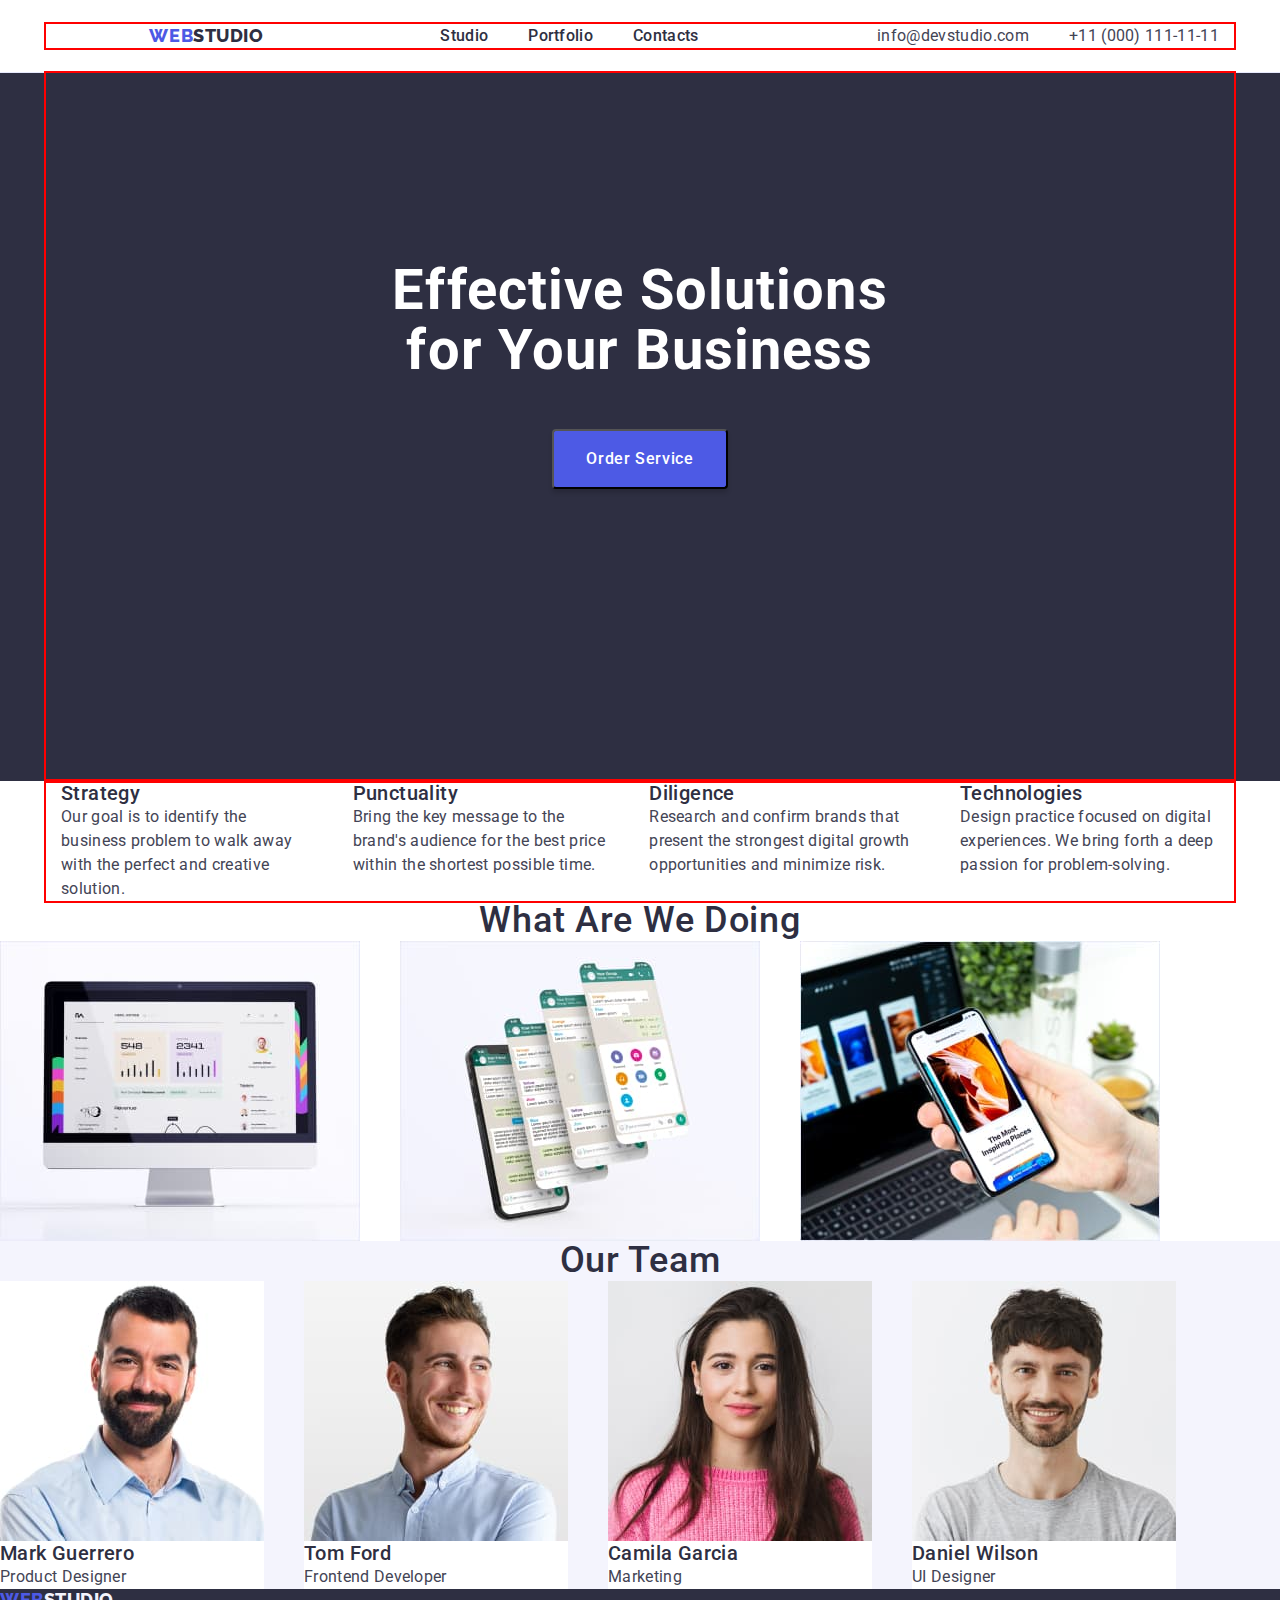
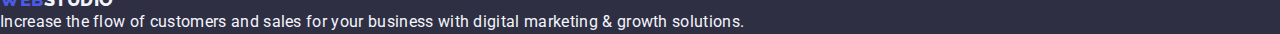
==== index.html @ 942d5b50 "about-section" ====
<!DOCTYPE html>
<html lang="en">
  <head>
    <meta charset="UTF-8" />
    <meta name="viewport" content="width=device-width, initial-scale=1.0" />

    <link
      rel="stylesheet"
      href="https://cdnjs.cloudflare.com/ajax/libs/modern-normalize/2.0.0/modern-normalize.min.css"
    />

    <link rel="preconnect" href="https://fonts.googleapis.com" />
    <link rel="preconnect" href="https://fonts.gstatic.com" crossorigin />
    <link
      href="https://fonts.googleapis.com/css2?family=Raleway:wght@800&family=Roboto:wght@400;500;700;900&display=swap"
      rel="stylesheet"
    />

    <link rel="stylesheet" href="./css/styles.css" />
    <title>Web Studio</title>
  </head>
  <body>
    <header class="header">
      <div class="container header-container">
        <nav class="nav-panel">
          <a class="logo-link link" href="./index.html"
            >Web<span class="logo-span">Studio</span></a
          >
          <ul class="list">
            <li><a class="list-link link" href="./index.html">Studio</a></li>
            <li>
              <a class="list-link link" href="./portfolio.html">Portfolio</a>
            </li>
            <li><a class="list-link link" href="">Contacts</a></li>
          </ul>
        </nav>
        <address class="addr-list">
          <ul class="list">
            <li>
              <a class="addr-link link" href="mailto:info@devstudio.com"
                >info@devstudio.com</a
              >
            </li>
            <li>
              <a class="addr-link link" href="tel:+110001111111"
                >+11 (000) 111-11-11</a
              >
            </li>
          </ul>
        </address>
      </div>
    </header>
    <main>
      <section class="main-section">
        <div class="container main-container">
          <h1 class="main-title">Effective Solutions for Your Business</h1>
          <button class="order-button" type="button">Order Service</button>
        </div>
      </section>
      <section>
        <div class="container">
          <h2 hidden>The main rules of the company</h2>
          <ul class="list">
            <li>
              <h3 class="third-title">Strategy</h3>
              <p class="paragraph">
                Our goal is to identify the business problem to walk away with
                the perfect and creative solution.
              </p>
            </li>
            <li>
              <h3 class="third-title">Punctuality</h3>
              <p class="paragraph">
                Bring the key message to the brand's audience for the best price
                within the shortest possible time.
              </p>
            </li>
            <li>
              <h3 class="third-title">Diligence</h3>
              <p class="paragraph">
                Research and confirm brands that present the strongest digital
                growth opportunities and minimize risk.
              </p>
            </li>
            <li>
              <h3 class="third-title">Technologies</h3>
              <p class="paragraph">
                Design practice focused on digital experiences. We bring forth a
                deep passion for problem-solving.
              </p>
            </li>
          </ul>
        </div>
      </section>
      <section>
        <h2 class="second-tittle">What are we doing</h2>
        <ul class="list">
          <li>
            <img
              src="./images/desctop.jpg"
              alt="desktop computer"
              width="360"
              height="300"
            />
          </li>
          <li>
            <img
              src="./images/mobiles.jpg"
              alt="mobile phone"
              width="360"
              height="300"
            />
          </li>
          <li>
            <img
              src="./images/mobile-desctop.jpg"
              alt="laptop and smartphone"
              width="360"
              height="300"
            />
          </li>
        </ul>
      </section>
      <section class="team-section">
        <h2 class="second-tittle">Our Team</h2>
        <ul class="list">
          <li class="team-list">
            <img
              src="./images/mark-guerro.jpg"
              alt="Mark Guerrero"
              width="264"
              height="260"
            />
            <h3 class="third-title">Mark Guerrero</h3>
            <p class="paragraph">Product Designer</p>
          </li>
          <li class="team-list">
            <img
              src="./images/tom-ford.jpg"
              alt="Tom Ford"
              width="264"
              height="260"
            />
            <h3 class="third-title">Tom Ford</h3>
            <p class="paragraph">Frontend Developer</p>
          </li>
          <li class="team-list">
            <img
              src="./images/camilla-garcia.jpg"
              alt="Camila Garcia"
              width="264"
              height="260"
            />
            <h3 class="third-title">Camila Garcia</h3>
            <p class="paragraph">Marketing</p>
          </li>
          <li class="team-list">
            <img
              src="./images/daniel-wilson.jpg"
              alt="Daniel Wilson"
              width="264"
              height="260"
            />
            <h3 class="third-title">Daniel Wilson</h3>
            <p class="paragraph">UI Designer</p>
          </li>
        </ul>
      </section>
    </main>
    <footer class="basement">
      <a class="logo-link link" href="./index.html"
        >Web<span class="logo-span">Studio</span></a
      >
      <p class="footer-paragraph">
        Increase the flow of customers and sales for your business with digital
        marketing & growth solutions.
      </p>
    </footer>
  </body>
</html>
---- css/styles.css ----
:root {
  --iris-color: #4d5ae5;
  --navyblue-color: #2e2f42;
  --slate-color: #434455;
  --white-color: #fff;
  --cloud-color: #f4f4fd;
  --active-link-color: #404bbf;
  --ocean-color: #404bbf;
  --cornflower: #e7e9fc;
}

p,
h1,
h2,
h3,
h4,
h5,
h6 {
  margin-top: 0;
  margin-bottom: 0;
}

ul {
  margin-top: 0;
  margin-bottom: 0;
  padding-left: 0;
}

body {
  font-family: "Roboto", sans-serif;
  color: var(--slate-color);
  background-color: var(--white-color);
}

.container {
  width: 100%;
  max-width: 1188px;
  padding-left: 15px;
  padding-right: 15px;
  margin: 0 auto;
  outline: 2px solid red;
}

img {
  display: block;
  max-width: 100%;
}

.header {
  padding-top: 24px;
  padding-bottom: 24px;
  border-bottom: 1px solid var(--cornflower);
  background: var(--white-color);
}

.header-container {
  display: flex;
  gap: 90px;
}

.nav-panel {
  display: flex;
  flex-grow: 1;
  align-items: center;
  color: var(--navyblue-color);
  font-size: 16px;
  font-weight: 500;
  line-height: 1.5;
  letter-spacing: 0.32px;
  justify-content: space-around;
}

.logo-link {
  font-family: "Raleway", sans-serif;
  font-size: 18px;
  line-height: 1.17;
  color: var(--iris-color);
  letter-spacing: 0.03em;
  text-transform: uppercase;
  font-weight: 800;
}

.link {
  text-decoration: none;
}

.logo-span {
  color: var(--navyblue-color);
}

.list-link {
  font-weight: 500;
  font-size: 16px;
  line-height: 1.5;
  letter-spacing: 0.02em;
  color: var(--navyblue-color);
}
.list-link:hover,
.list-link:focus {
  color: var(--active-link-color);
}

.addr-link {
  font-size: 16px;
  line-height: 1.5;
  letter-spacing: 0.02em;
  color: var(--slate-color);
}

.addr-link:hover,
.addr-link:focus {
  color: var(--active-link-color);
}

.list {
  display: flex;
  gap: 40px;
  list-style: none;
  color: var(--slate-color);
}

.addr-list {
  font-style: normal;
}

.main-section {
  background-color: var(--navyblue-color);
}

.main-container {
  display: block;
  padding-top: 188px;
  padding-bottom: 292px;
}

.main-title {
  width: 496px;
  color: var(--white-color);
  font-size: 56px;
  font-weight: 700;
  line-height: 1.07;
  letter-spacing: 1.12px;
  text-align: center;
  margin: 0 auto 48px;
}

.order-button {
  display: block;
  font-family: "Roboto", sans-serif;
  color: var(--white, #fff);
  font-size: 16px;
  font-weight: 500;
  line-height: 1.5;
  letter-spacing: 0.64px;
  background: var(--iris-color);
  cursor: pointer;
  margin: 0 auto;
  border-radius: 4px;
  box-shadow: 0px 4px 4px 0px rgba(0, 0, 0, 0.15);
  padding: 16px 32px;
}

.second-tittle {
  color: var(--navyblue-color);
  font-size: 36px;
  font-weight: 500;
  line-height: 1.11;
  letter-spacing: 0.72px;
  text-transform: capitalize;
  text-align: center;
  letter-spacing: 0.02em;
}

.gallery-title {
  color: var(--navyblue-color);
  font-size: 20px;
  font-weight: 500;
  line-height: 1.2;
  letter-spacing: 0.72px;
  text-transform: capitalize;
  letter-spacing: 0.02em;
}

.third-title {
  color: var(--navyblue-color);
  font-size: 20px;
  font-weight: 500;
  line-height: 1.2;
  letter-spacing: 0.02em;
}

.paragraph {
  color: var(--slate-color);
  font-size: 16px;
  line-height: 1.5;
  letter-spacing: 0.32px;
}

.order-button:hover,
.order-button:focus {
  background-color: var(--active-link-color);
}

.team-section {
  background-color: var(--cloud-color);
}

.team-list {
  background-color: var(--white-color);
}

.footer-paragraph {
  color: var(--cloud-color);
  line-height: 1.5;
  letter-spacing: 0.02em;
}

.menu-button {
  font-family: "Roboto", sans-serif;
  cursor: pointer;
  color: var(--iris-color);
  text-align: center;
  font-size: 16px;
  font-weight: 500;
  line-height: 1.5;
  letter-spacing: 0.64px;
  border: 1px solid var(--cornflower);
  background: var(--cloud-color);
}

.menu-button:hover,
.menu-button:focus {
  color: var(--white-color);
  background-color: var(--ocean-color);
}

.basement {
  background-color: var(--navyblue-color);
  color: var(--iris-color);
}

.basement .logo-span {
  color: var(--cloud-color);
}
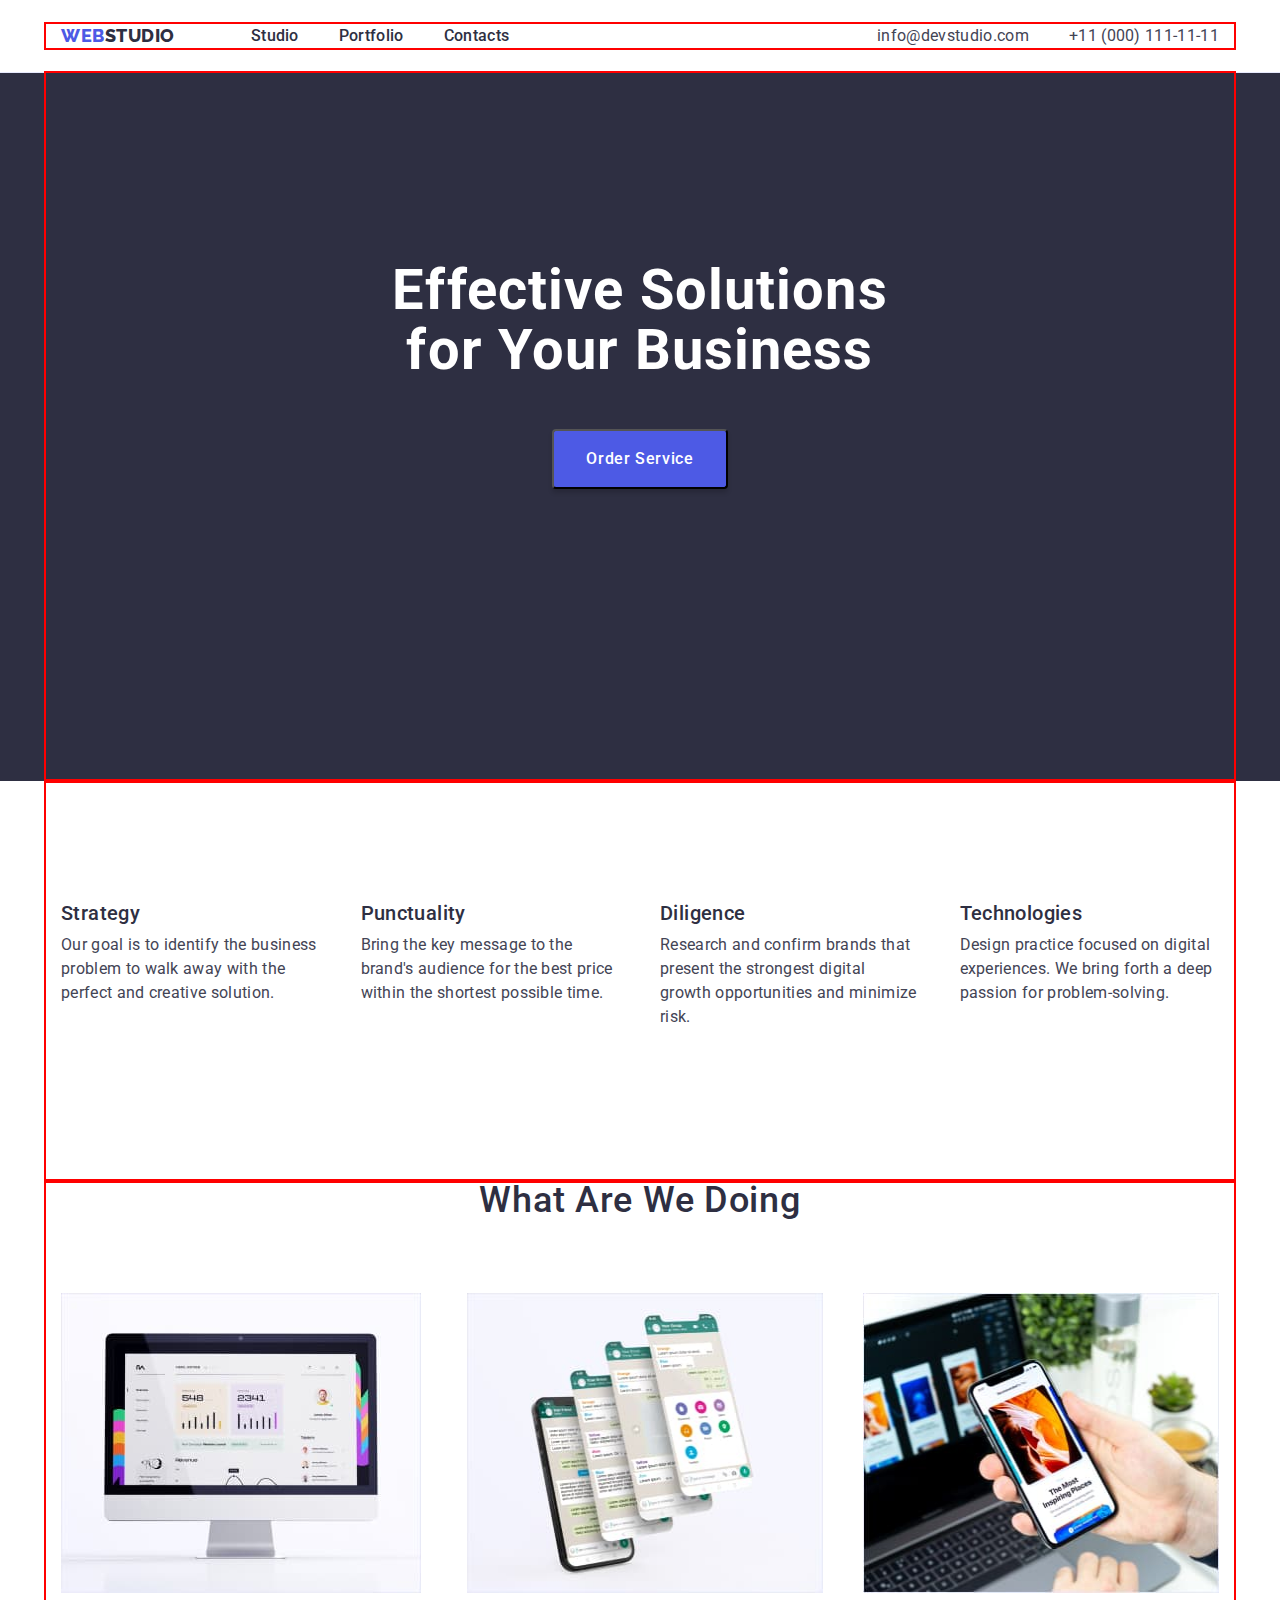
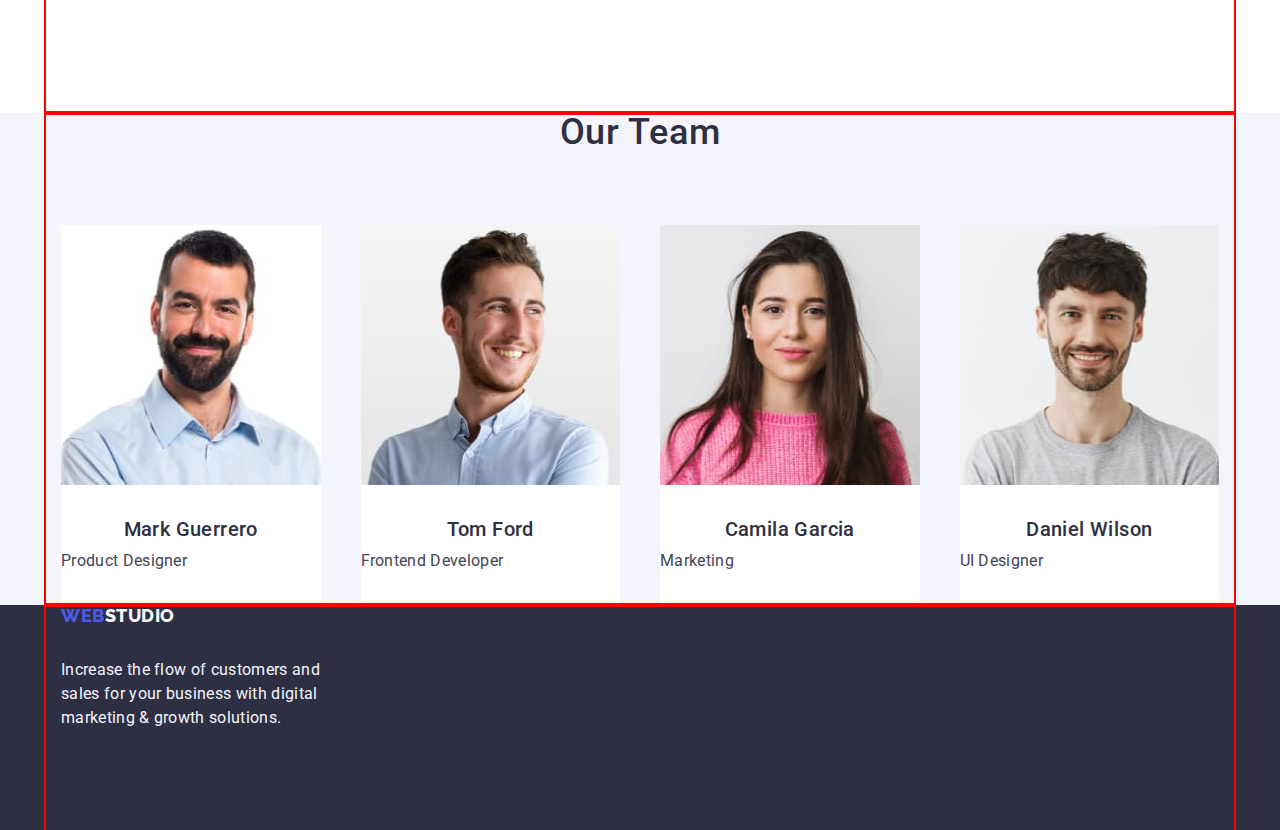
==== commit ca61ce0d: "untill footer" ====
--- a/index.html
+++ b/index.html
@@ -58,31 +58,31 @@
         </div>
       </section>
       <section>
-        <div class="container">
+        <div class="container ruls-container">
           <h2 hidden>The main rules of the company</h2>
           <ul class="list">
-            <li>
+            <li class="ruls-list">
               <h3 class="third-title">Strategy</h3>
               <p class="paragraph">
                 Our goal is to identify the business problem to walk away with
                 the perfect and creative solution.
               </p>
             </li>
-            <li>
+            <li class="ruls-list">
               <h3 class="third-title">Punctuality</h3>
               <p class="paragraph">
                 Bring the key message to the brand's audience for the best price
                 within the shortest possible time.
               </p>
             </li>
-            <li>
+            <li class="ruls-list">
               <h3 class="third-title">Diligence</h3>
               <p class="paragraph">
                 Research and confirm brands that present the strongest digital
                 growth opportunities and minimize risk.
               </p>
             </li>
-            <li>
+            <li class="ruls-list">
               <h3 class="third-title">Technologies</h3>
               <p class="paragraph">
                 Design practice focused on digital experiences. We bring forth a
@@ -93,88 +93,94 @@
         </div>
       </section>
       <section>
-        <h2 class="second-tittle">What are we doing</h2>
-        <ul class="list">
-          <li>
-            <img
-              src="./images/desctop.jpg"
-              alt="desktop computer"
-              width="360"
-              height="300"
-            />
-          </li>
-          <li>
-            <img
-              src="./images/mobiles.jpg"
-              alt="mobile phone"
-              width="360"
-              height="300"
-            />
-          </li>
-          <li>
-            <img
-              src="./images/mobile-desctop.jpg"
-              alt="laptop and smartphone"
-              width="360"
-              height="300"
-            />
-          </li>
-        </ul>
+        <div class="container doing">
+          <h2 class="second-tittle">What are we doing</h2>
+          <ul class="list">
+            <li class="doing-item">
+              <img
+                src="./images/desctop.jpg"
+                alt="desktop computer"
+                width="360"
+                height="300"
+              />
+            </li>
+            <li>
+              <img
+                src="./images/mobiles.jpg"
+                alt="mobile phone"
+                width="360"
+                height="300"
+              />
+            </li>
+            <li>
+              <img
+                src="./images/mobile-desctop.jpg"
+                alt="laptop and smartphone"
+                width="360"
+                height="300"
+              />
+            </li>
+          </ul>
+        </div>
       </section>
       <section class="team-section">
-        <h2 class="second-tittle">Our Team</h2>
-        <ul class="list">
-          <li class="team-list">
-            <img
-              src="./images/mark-guerro.jpg"
-              alt="Mark Guerrero"
-              width="264"
-              height="260"
-            />
-            <h3 class="third-title">Mark Guerrero</h3>
-            <p class="paragraph">Product Designer</p>
-          </li>
-          <li class="team-list">
-            <img
-              src="./images/tom-ford.jpg"
-              alt="Tom Ford"
-              width="264"
-              height="260"
-            />
-            <h3 class="third-title">Tom Ford</h3>
-            <p class="paragraph">Frontend Developer</p>
-          </li>
-          <li class="team-list">
-            <img
-              src="./images/camilla-garcia.jpg"
-              alt="Camila Garcia"
-              width="264"
-              height="260"
-            />
-            <h3 class="third-title">Camila Garcia</h3>
-            <p class="paragraph">Marketing</p>
-          </li>
-          <li class="team-list">
-            <img
-              src="./images/daniel-wilson.jpg"
-              alt="Daniel Wilson"
-              width="264"
-              height="260"
-            />
-            <h3 class="third-title">Daniel Wilson</h3>
-            <p class="paragraph">UI Designer</p>
-          </li>
-        </ul>
+        <div class="container team-container">
+          <h2 class="second-tittle">Our Team</h2>
+          <ul class="list">
+            <li class="team-list">
+              <img
+                src="./images/mark-guerro.jpg"
+                alt="Mark Guerrero"
+                width="264"
+                height="260"
+              />
+              <h3 class="third-title team-title">Mark Guerrero</h3>
+              <p class="paragraph">Product Designer</p>
+            </li>
+            <li class="team-list">
+              <img
+                src="./images/tom-ford.jpg"
+                alt="Tom Ford"
+                width="264"
+                height="260"
+              />
+              <h3 class="third-title team-title">Tom Ford</h3>
+              <p class="paragraph">Frontend Developer</p>
+            </li>
+            <li class="team-list">
+              <img
+                src="./images/camilla-garcia.jpg"
+                alt="Camila Garcia"
+                width="264"
+                height="260"
+              />
+              <h3 class="third-title team-title">Camila Garcia</h3>
+              <p class="paragraph">Marketing</p>
+            </li>
+            <li class="team-list">
+              <img
+                src="./images/daniel-wilson.jpg"
+                alt="Daniel Wilson"
+                width="264"
+                height="260"
+              />
+              <h3 class="third-title team-title">Daniel Wilson</h3>
+              <p class="paragraph">UI Designer</p>
+            </li>
+          </ul>
+        </div>
       </section>
     </main>
     <footer class="basement">
-      <a class="logo-link link" href="./index.html"
-        >Web<span class="logo-span">Studio</span></a
-      >
-      <p class="footer-paragraph">
-        Increase the flow of customers and sales for your business with digital
-        marketing & growth solutions.
-      </p>
+      <div class="container">
+        <a class="logo-link link" href="./index.html"
+          >Web<span class="logo-span">Studio</span></a
+        >
+        <p class="footer-paragraph">
+          Increase the flow of customers and sales for your business with
+          digital marketing & growth solutions.
+        </p>
+      </div>
     </footer>
   </body>
 </html>
--- a/css/styles.css
+++ b/css/styles.css
@@ -20,7 +20,8 @@
   margin-bottom: 0;
 }
 
-ul {
+ul,
+ol {
   margin-top: 0;
   margin-bottom: 0;
   padding-left: 0;
@@ -55,7 +56,6 @@
 
 .header-container {
   display: flex;
-  gap: 90px;
 }
 
 .nav-panel {
@@ -67,7 +67,6 @@
   font-weight: 500;
   line-height: 1.5;
   letter-spacing: 0.32px;
-  justify-content: space-around;
 }
 
 .logo-link {
@@ -78,6 +77,7 @@
   letter-spacing: 0.03em;
   text-transform: uppercase;
   font-weight: 800;
+  margin-right: 76px;
 }
 
 .link {
@@ -134,7 +134,7 @@
 }
 
 .main-title {
-  width: 496px;
+  max-width: 496px;
   color: var(--white-color);
   font-size: 56px;
   font-weight: 700;
@@ -158,6 +158,18 @@
   border-radius: 4px;
   box-shadow: 0px 4px 4px 0px rgba(0, 0, 0, 0.15);
   padding: 16px 32px;
+  min-width: 169px;
+  min-height: 56px;
+}
+
+.ruls-container {
+  padding-top: 120px;
+  padding-bottom: 120px;
+}
+
+.ruls-list {
+  gap: 24px;
+  width: calc((100% - 24px * 3) / 4);
 }
 
 .second-tittle {
@@ -169,6 +181,15 @@
   text-transform: capitalize;
   text-align: center;
   letter-spacing: 0.02em;
+  padding-bottom: 72px;
+  max-width: 323px;
+  margin: 0 auto;
+}
+
+.doing-item {
+  gap: 24px;
+  width: calc((100% - 24px * 2) / 3);
+  padding-bottom: 120px;
 }
 
 .gallery-title {
@@ -187,6 +208,7 @@
   font-weight: 500;
   line-height: 1.2;
   letter-spacing: 0.02em;
+  margin-bottom: 8px;
 }
 
 .paragraph {
@@ -194,6 +216,7 @@
   font-size: 16px;
   line-height: 1.5;
   letter-spacing: 0.32px;
+  padding-bottom: 32px;
 }
 
 .order-button:hover,
@@ -207,12 +230,23 @@
 
 .team-list {
   background-color: var(--white-color);
+  gap: 24px;
+  width: calc((100% - 24px * 3) / 4);
+}
+
+.team-title {
+  padding-top: 32px;
+  text-align: center;
 }
 
 .footer-paragraph {
   color: var(--cloud-color);
   line-height: 1.5;
   letter-spacing: 0.02em;
+  padding-top: 32px;
+  padding-bottom: 100px;
+  width: 264px;
+  max-width: 264px;
 }
 
 .menu-button {
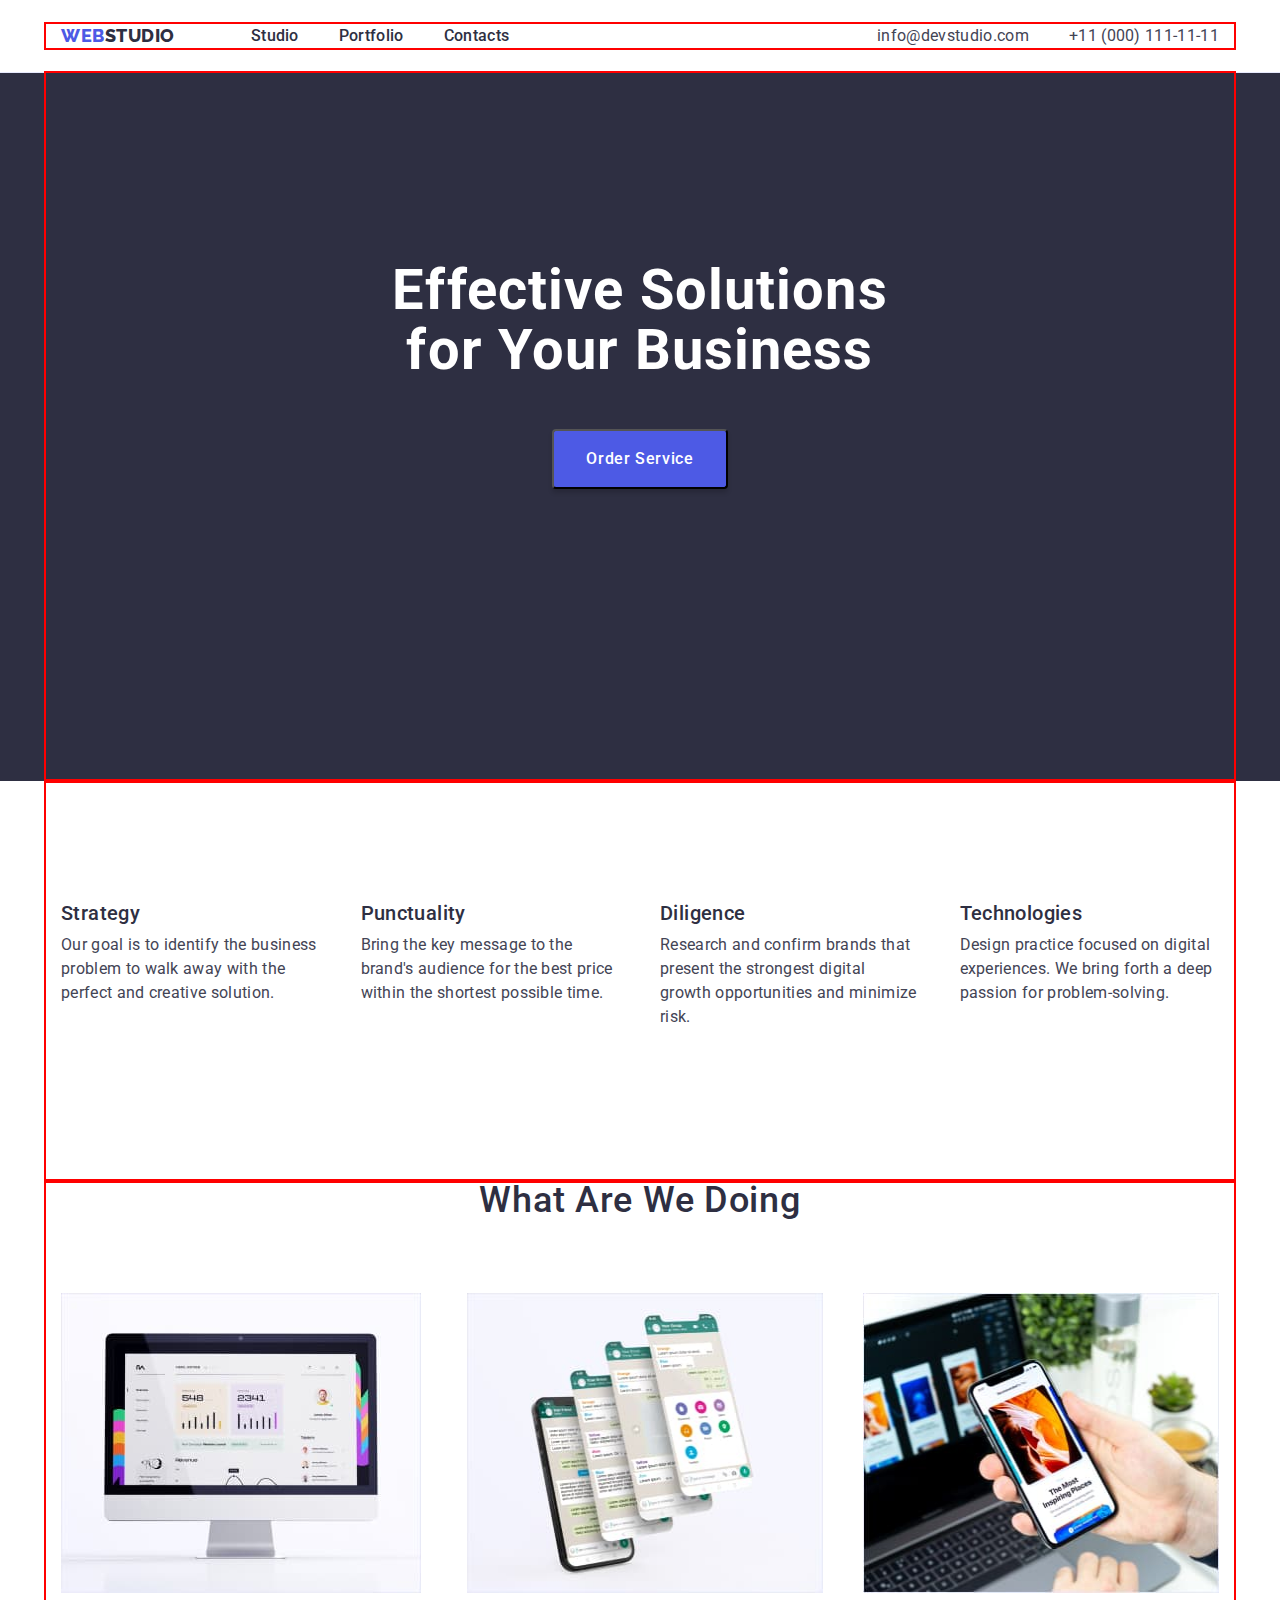
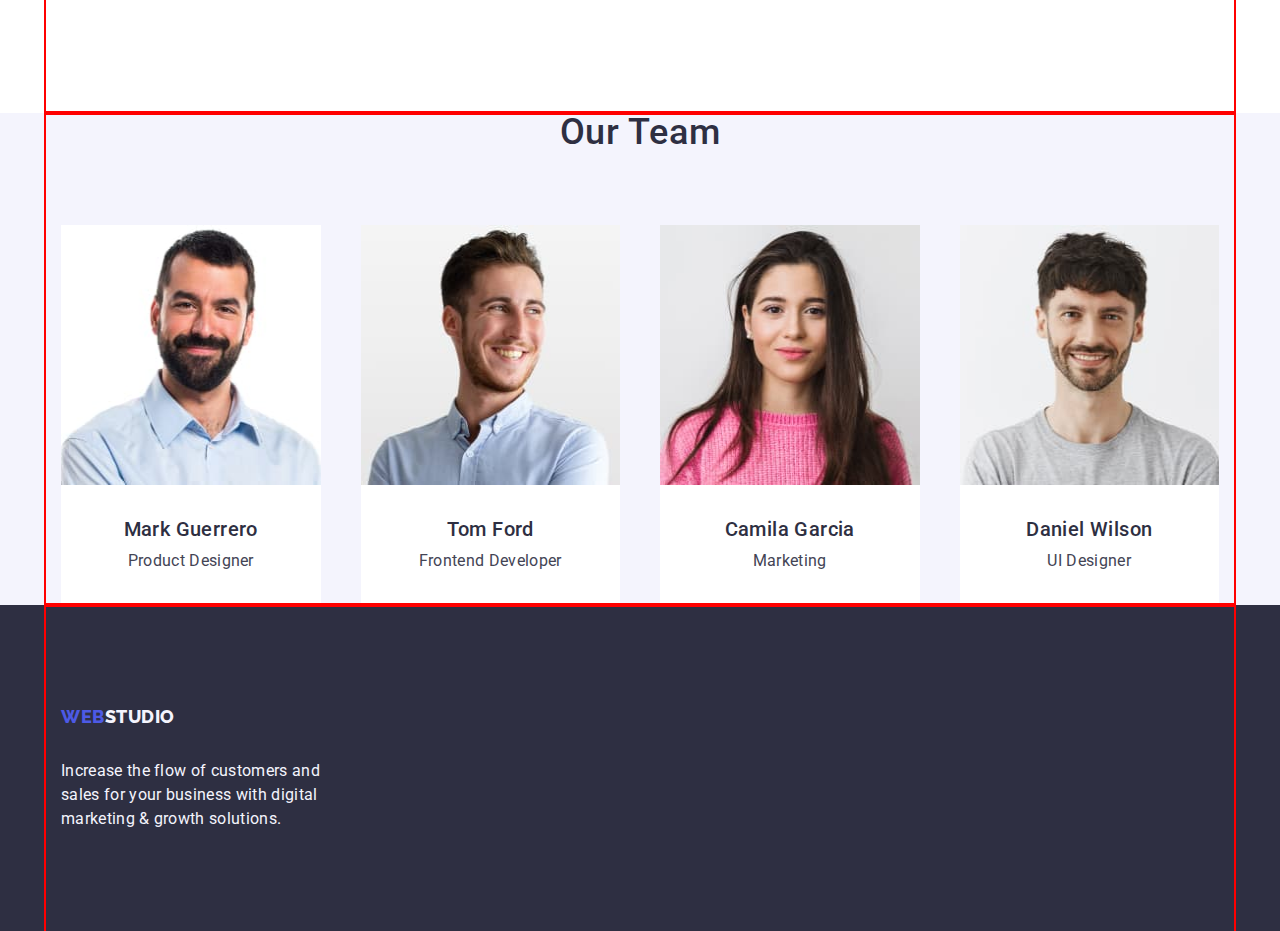
==== commit e6d19c54: "first page summary" ====
--- a/index.html
+++ b/index.html
@@ -59,7 +59,7 @@
       </section>
       <section>
         <div class="container ruls-container">
-          <h2 hidden>The main rules of the company</h2>
+          <h2 class="visually-hidden">The main rules of the company</h2>
           <ul class="list">
             <li class="ruls-list">
               <h3 class="third-title">Strategy</h3>
@@ -135,7 +135,7 @@
                 height="260"
               />
               <h3 class="third-title team-title">Mark Guerrero</h3>
-              <p class="paragraph">Product Designer</p>
+              <p class="paragraph team-paragraph">Product Designer</p>
             </li>
             <li class="team-list">
               <img
@@ -145,7 +145,7 @@
                 height="260"
               />
               <h3 class="third-title team-title">Tom Ford</h3>
-              <p class="paragraph">Frontend Developer</p>
+              <p class="paragraph team-paragraph">Frontend Developer</p>
             </li>
             <li class="team-list">
               <img
@@ -155,7 +155,7 @@
                 height="260"
               />
               <h3 class="third-title team-title">Camila Garcia</h3>
-              <p class="paragraph">Marketing</p>
+              <p class="paragraph team-paragraph">Marketing</p>
             </li>
             <li class="team-list">
               <img
@@ -165,14 +165,14 @@
                 height="260"
               />
               <h3 class="third-title team-title">Daniel Wilson</h3>
-              <p class="paragraph">UI Designer</p>
+              <p class="paragraph team-paragraph">UI Designer</p>
             </li>
           </ul>
         </div>
       </section>
     </main>
     <footer class="basement">
-      <div class="container">
+      <div class="container footer-cotainer">
         <a class="logo-link link" href="./index.html"
           >Web<span class="logo-span">Studio</span></a
         >
--- a/css/styles.css
+++ b/css/styles.css
@@ -47,6 +47,19 @@
   max-width: 100%;
 }
 
+.visually-hidden {
+  position: absolute;
+  width: 1px;
+  height: 1px;
+  margin: -1px;
+  border: 0;
+  padding: 0;
+  white-space: nowrap;
+  clip-path: inset(100%);
+  clip: rect(0 0 0 0);
+  overflow: hidden;
+}
+
 .header {
   padding-top: 24px;
   padding-bottom: 24px;
@@ -172,6 +185,10 @@
   width: calc((100% - 24px * 3) / 4);
 }
 
+.team-paragraph {
+  text-align: center;
+}
+
 .second-tittle {
   color: var(--navyblue-color);
   font-size: 36px;
@@ -238,6 +255,9 @@
   padding-top: 32px;
   text-align: center;
 }
+.footer-cotainer {
+  padding-top: 101px;
+}
 
 .footer-paragraph {
   color: var(--cloud-color);
@@ -245,7 +265,6 @@
   letter-spacing: 0.02em;
   padding-top: 32px;
   padding-bottom: 100px;
-  width: 264px;
   max-width: 264px;
 }
 
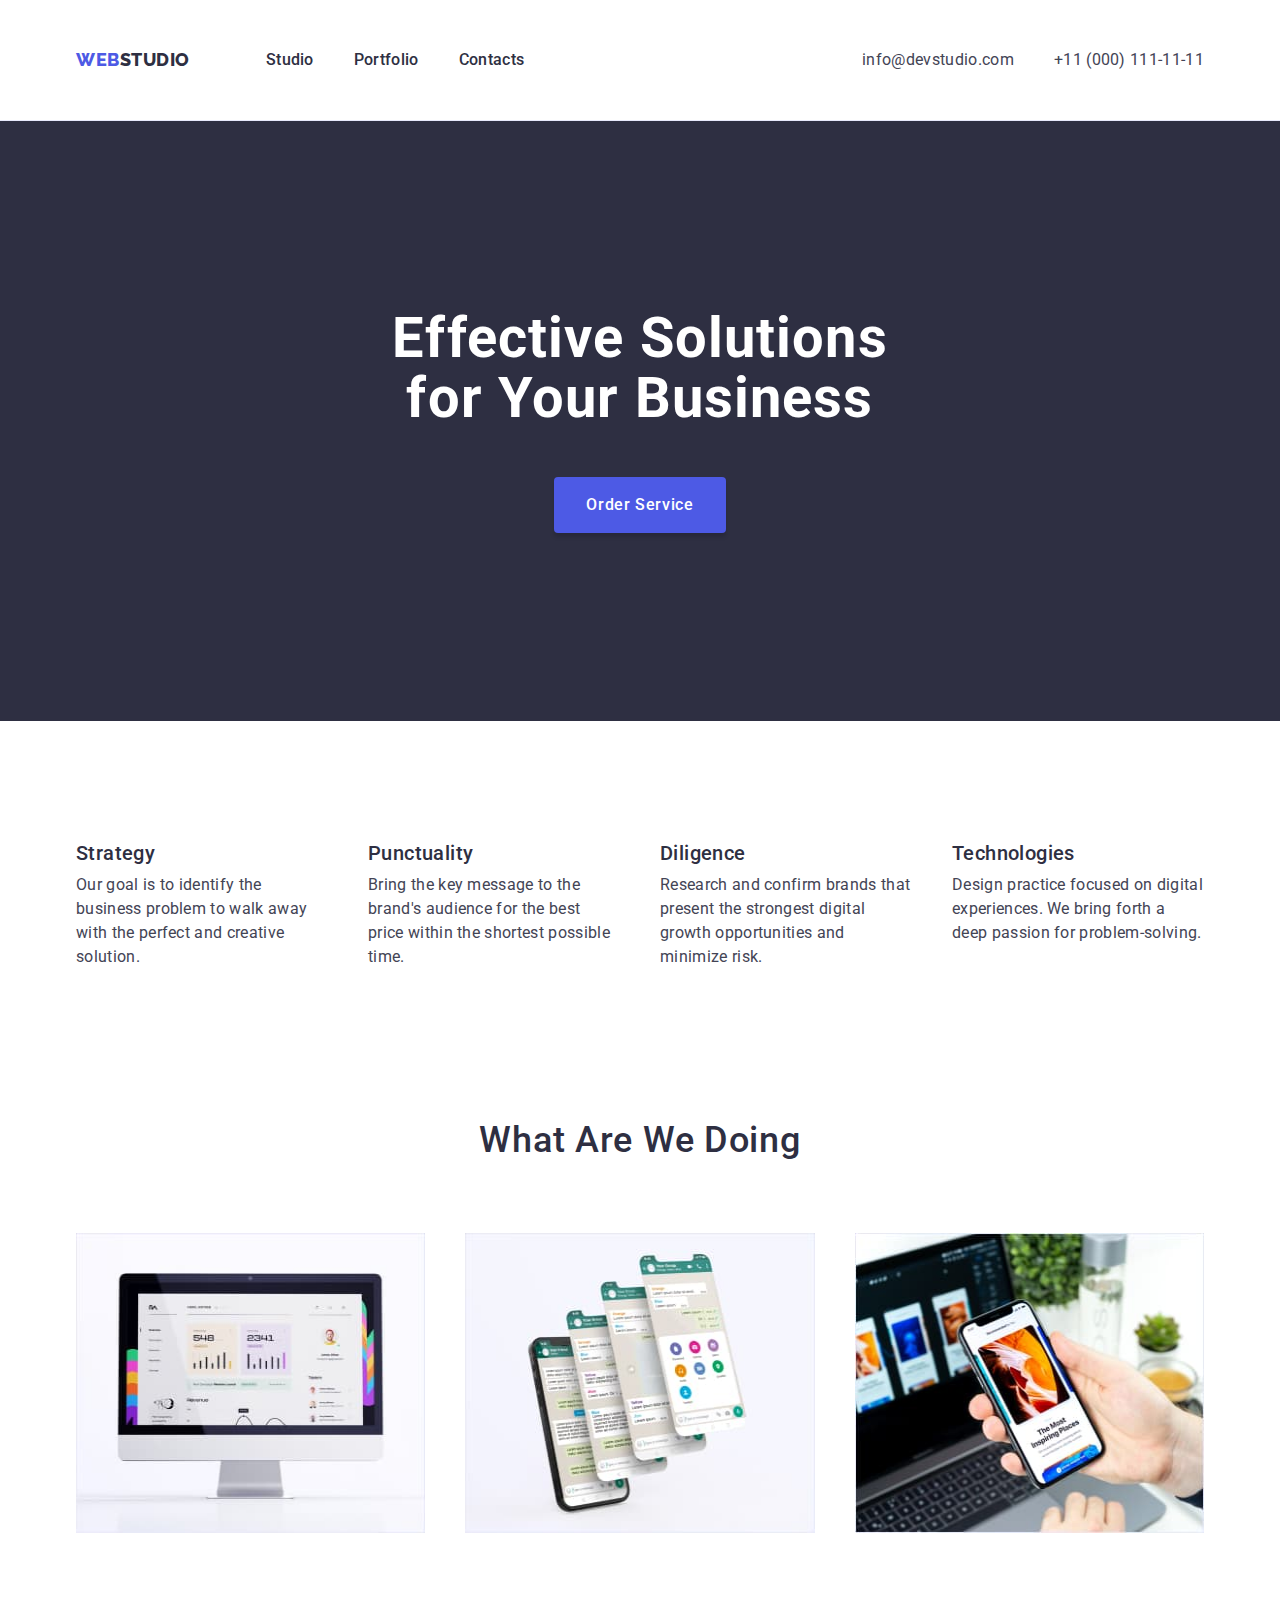
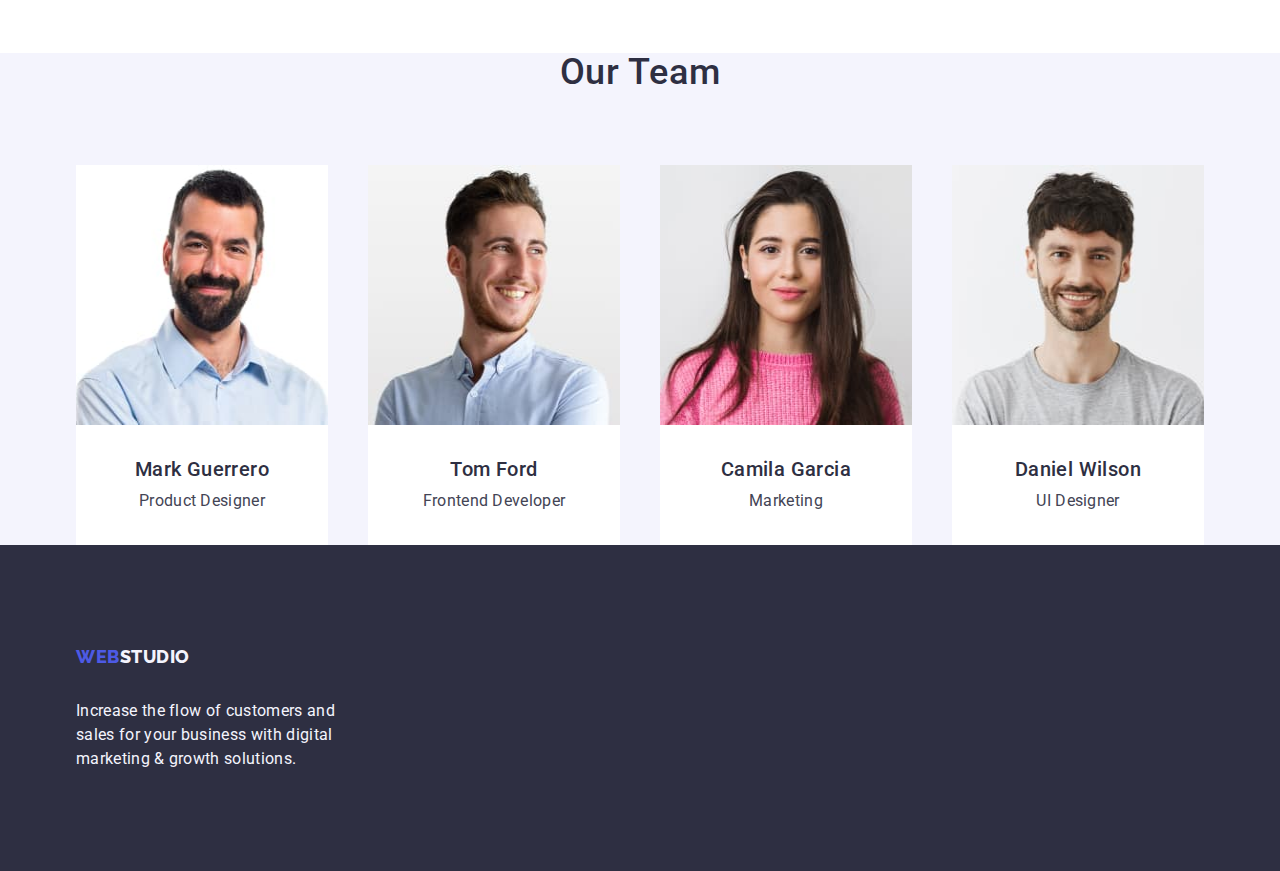
==== commit dae10540: "paddings" ====
--- a/index.html
+++ b/index.html
@@ -34,7 +34,7 @@
             <li><a class="list-link link" href="">Contacts</a></li>
           </ul>
         </nav>
-        <address class="addr-list">
+        <address class="addr-list link">
           <ul class="list">
             <li>
               <a class="addr-link link" href="mailto:info@devstudio.com"
--- a/css/styles.css
+++ b/css/styles.css
@@ -35,11 +35,10 @@
 
 .container {
   width: 100%;
-  max-width: 1188px;
+  max-width: 1158px;
   padding-left: 15px;
   padding-right: 15px;
   margin: 0 auto;
-  outline: 2px solid red;
 }
 
 img {
@@ -94,6 +93,7 @@
 }
 
 .link {
+  padding: 24px 0 24px;
   text-decoration: none;
 }
 
@@ -142,8 +142,7 @@
 
 .main-container {
   display: block;
-  padding-top: 188px;
-  padding-bottom: 292px;
+  padding: 188px 0 188px;
 }
 
 .main-title {
@@ -173,6 +172,7 @@
   padding: 16px 32px;
   min-width: 169px;
   min-height: 56px;
+  border: none;
 }
 
 .ruls-container {
@@ -187,6 +187,31 @@
 
 .team-paragraph {
   text-align: center;
+}
+
+.buttons-container {
+  display: flex;
+  margin: 0 auto;
+  gap: 24px;
+  padding-top: 96px;
+}
+
+.portfolio-item-list {
+  display: flex;
+  flex-wrap: wrap;
+  column-gap: 24px;
+  row-gap: 48px;
+  padding-top: 72px;
+}
+
+.gallary-container {
+  width: calc((100% - 48px) / 3);
+}
+
+.div-text {
+  padding: 32px 16px;
+  border: 1px solid var(--cornflower);
+  border-top: none;
 }
 
 .second-tittle {
@@ -217,6 +242,8 @@
   letter-spacing: 0.72px;
   text-transform: capitalize;
   letter-spacing: 0.02em;
+  padding-top: 32px;
+  padding-bottom: 16px;
 }
 
 .third-title {
@@ -269,6 +296,11 @@
 }
 
 .menu-button {
+  border-radius: 4px;
+  padding-top: 12px;
+  padding-bottom: 12px;
+  padding-left: 24px;
+  padding-right: 24px;
   font-family: "Roboto", sans-serif;
   cursor: pointer;
   color: var(--iris-color);
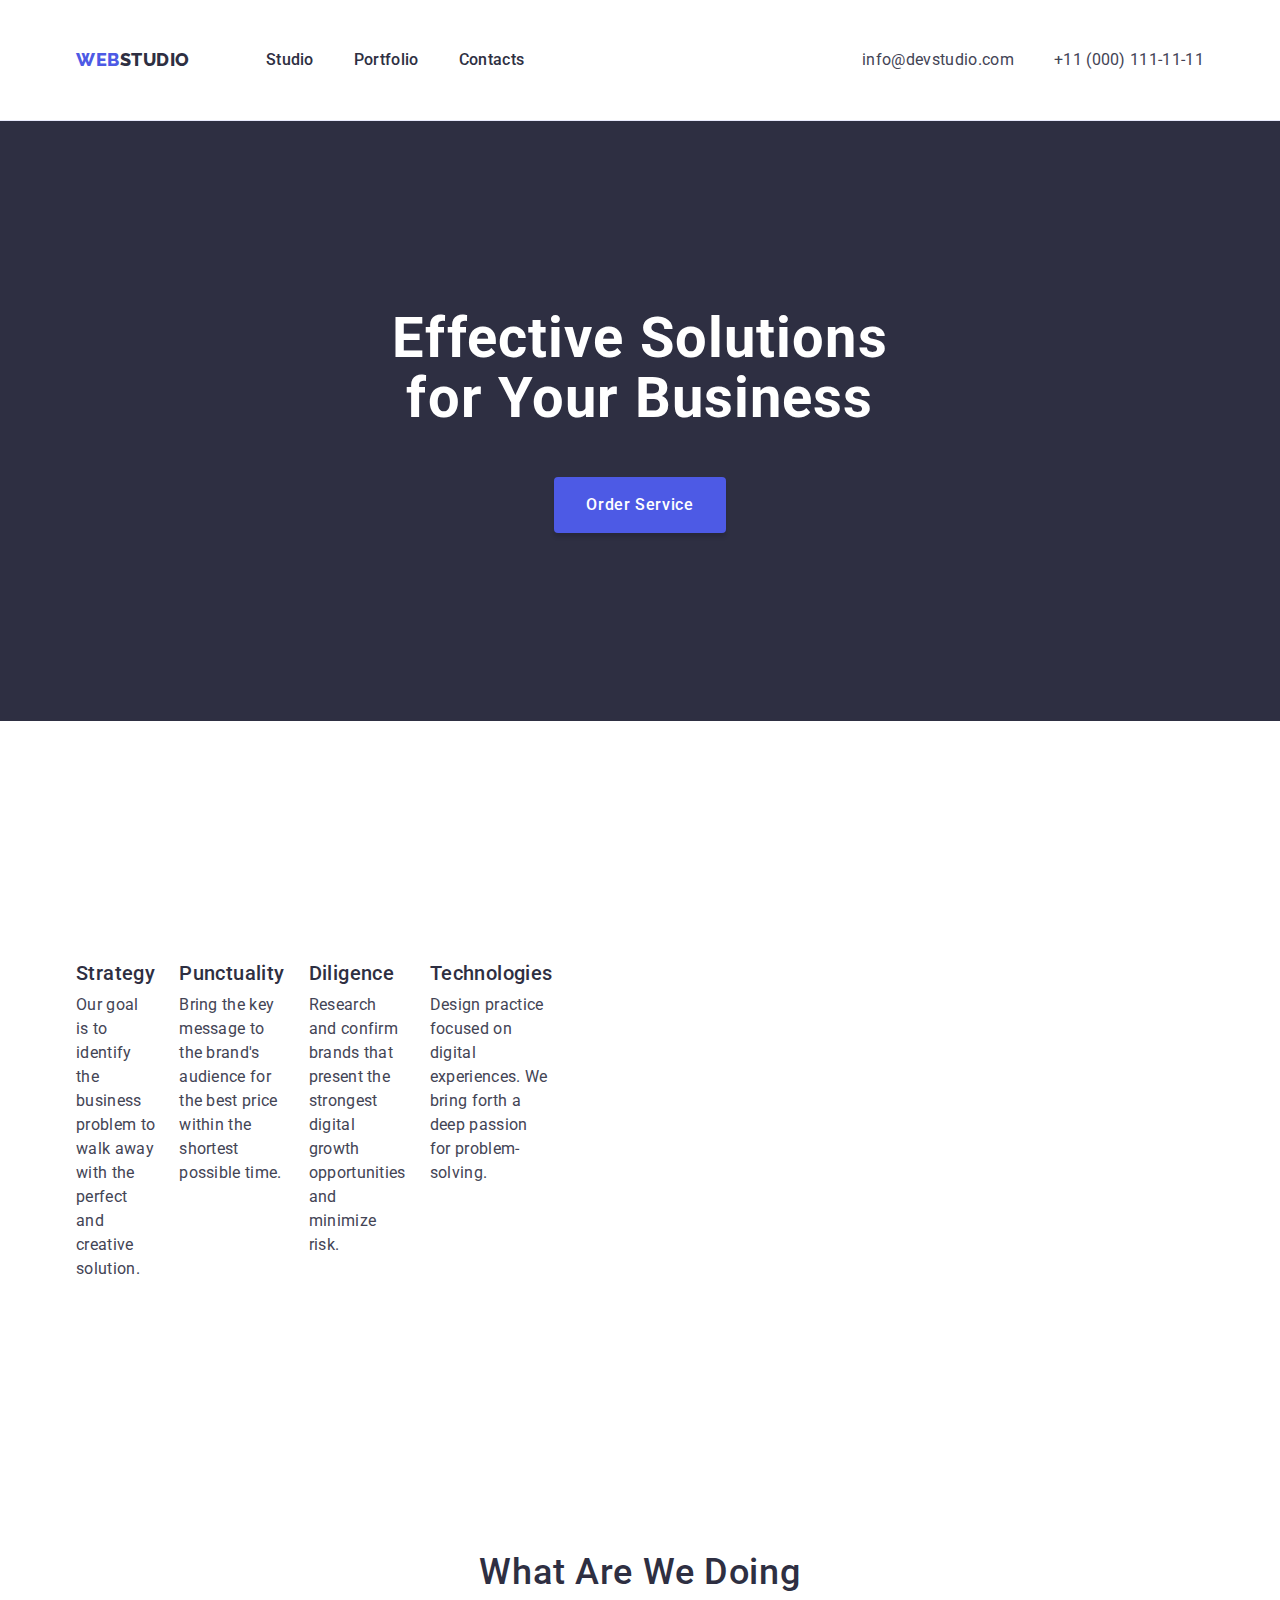
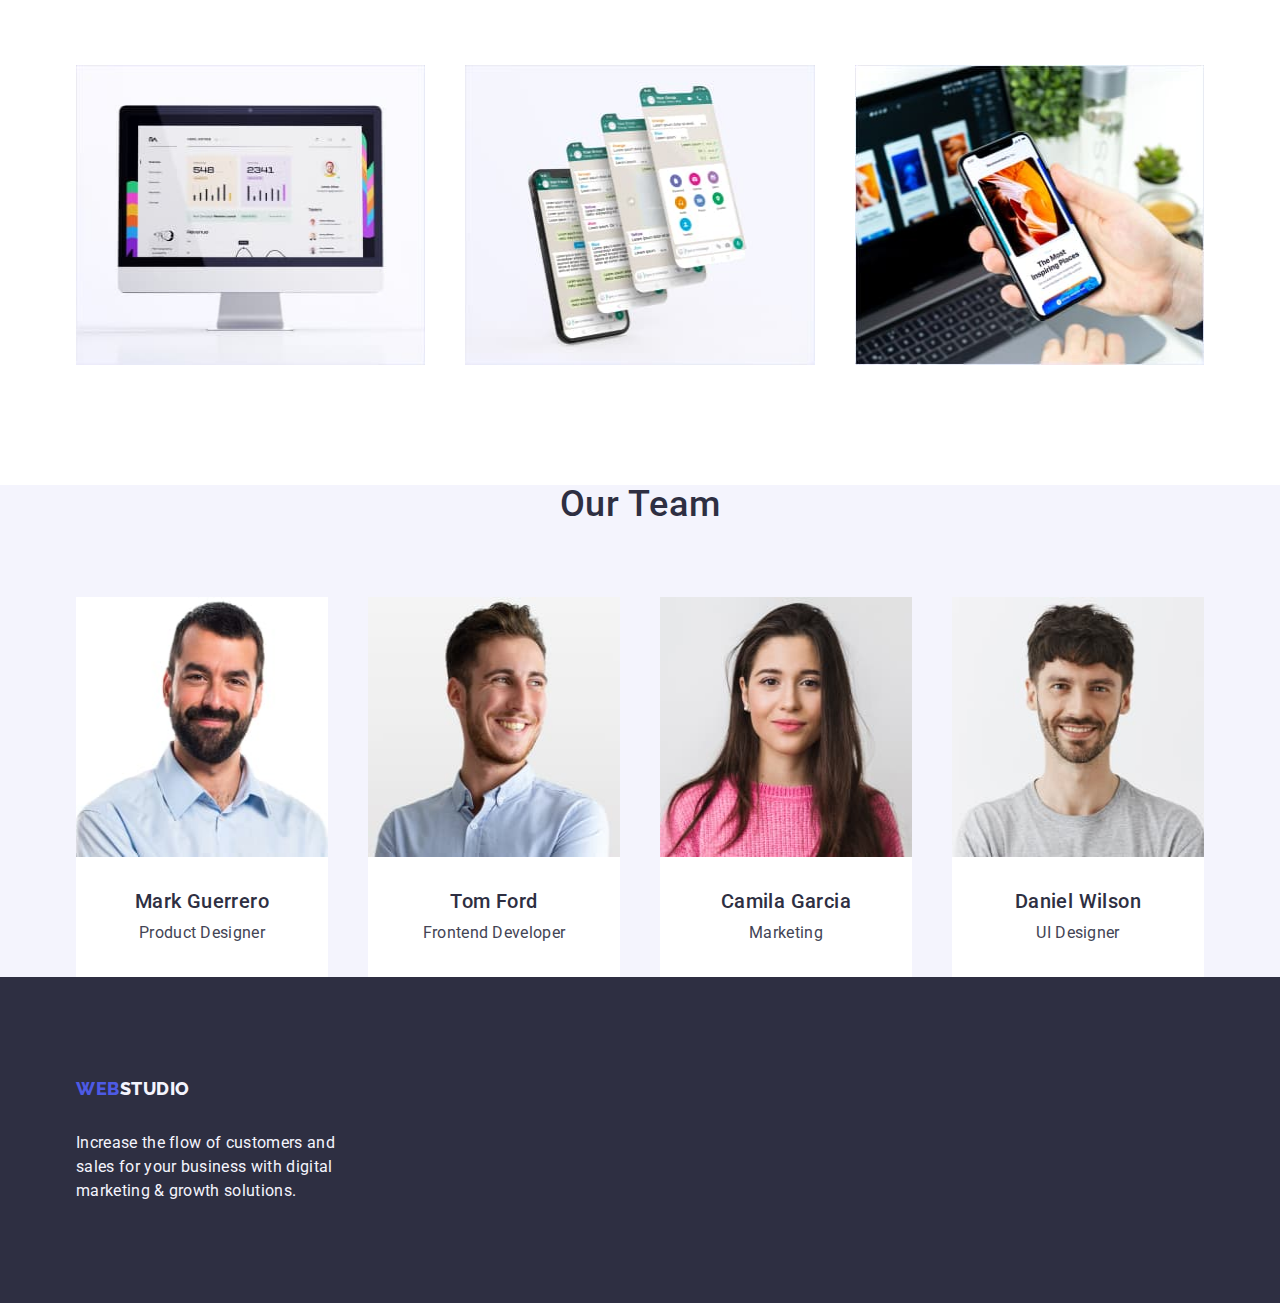
==== commit 11f8cae4: "first and second section" ====
--- a/index.html
+++ b/index.html
@@ -57,32 +57,32 @@
           <button class="order-button" type="button">Order Service</button>
         </div>
       </section>
-      <section>
+      <section class="ruls-section">
         <div class="container ruls-container">
           <h2 class="visually-hidden">The main rules of the company</h2>
-          <ul class="list">
-            <li class="ruls-list">
+          <ul class="list ruls-list">
+            <li>
               <h3 class="third-title">Strategy</h3>
               <p class="paragraph">
                 Our goal is to identify the business problem to walk away with
                 the perfect and creative solution.
               </p>
             </li>
-            <li class="ruls-list">
+            <li>
               <h3 class="third-title">Punctuality</h3>
               <p class="paragraph">
                 Bring the key message to the brand's audience for the best price
                 within the shortest possible time.
               </p>
             </li>
-            <li class="ruls-list">
+            <li>
               <h3 class="third-title">Diligence</h3>
               <p class="paragraph">
                 Research and confirm brands that present the strongest digital
                 growth opportunities and minimize risk.
               </p>
             </li>
-            <li class="ruls-list">
+            <li>
               <h3 class="third-title">Technologies</h3>
               <p class="paragraph">
                 Design practice focused on digital experiences. We bring forth a
--- a/css/styles.css
+++ b/css/styles.css
@@ -136,13 +136,17 @@
   font-style: normal;
 }
 
+.ruls-section {
+  padding: 120px 0 120px;
+}
+
 .main-section {
   background-color: var(--navyblue-color);
+  padding: 188px 0 188px;
 }
 
 .main-container {
   display: block;
-  padding: 188px 0 188px;
 }
 
 .main-title {
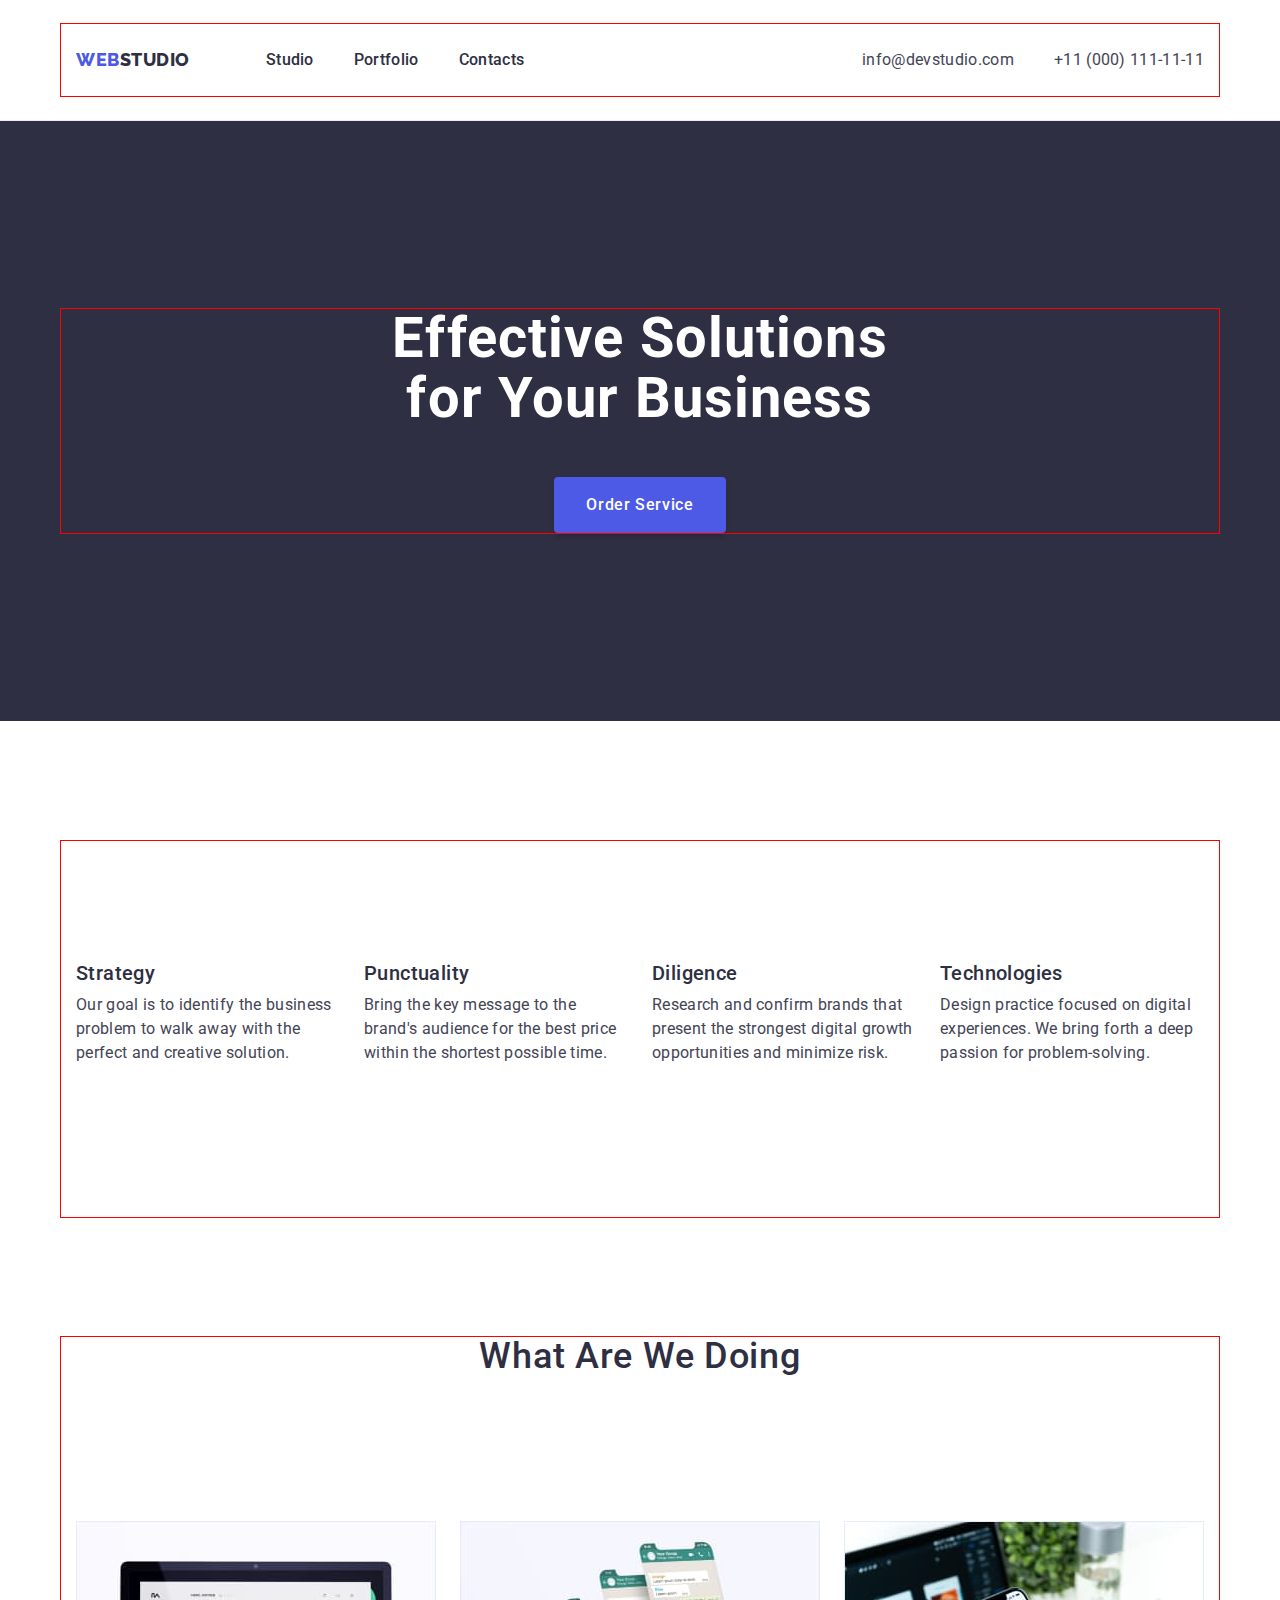
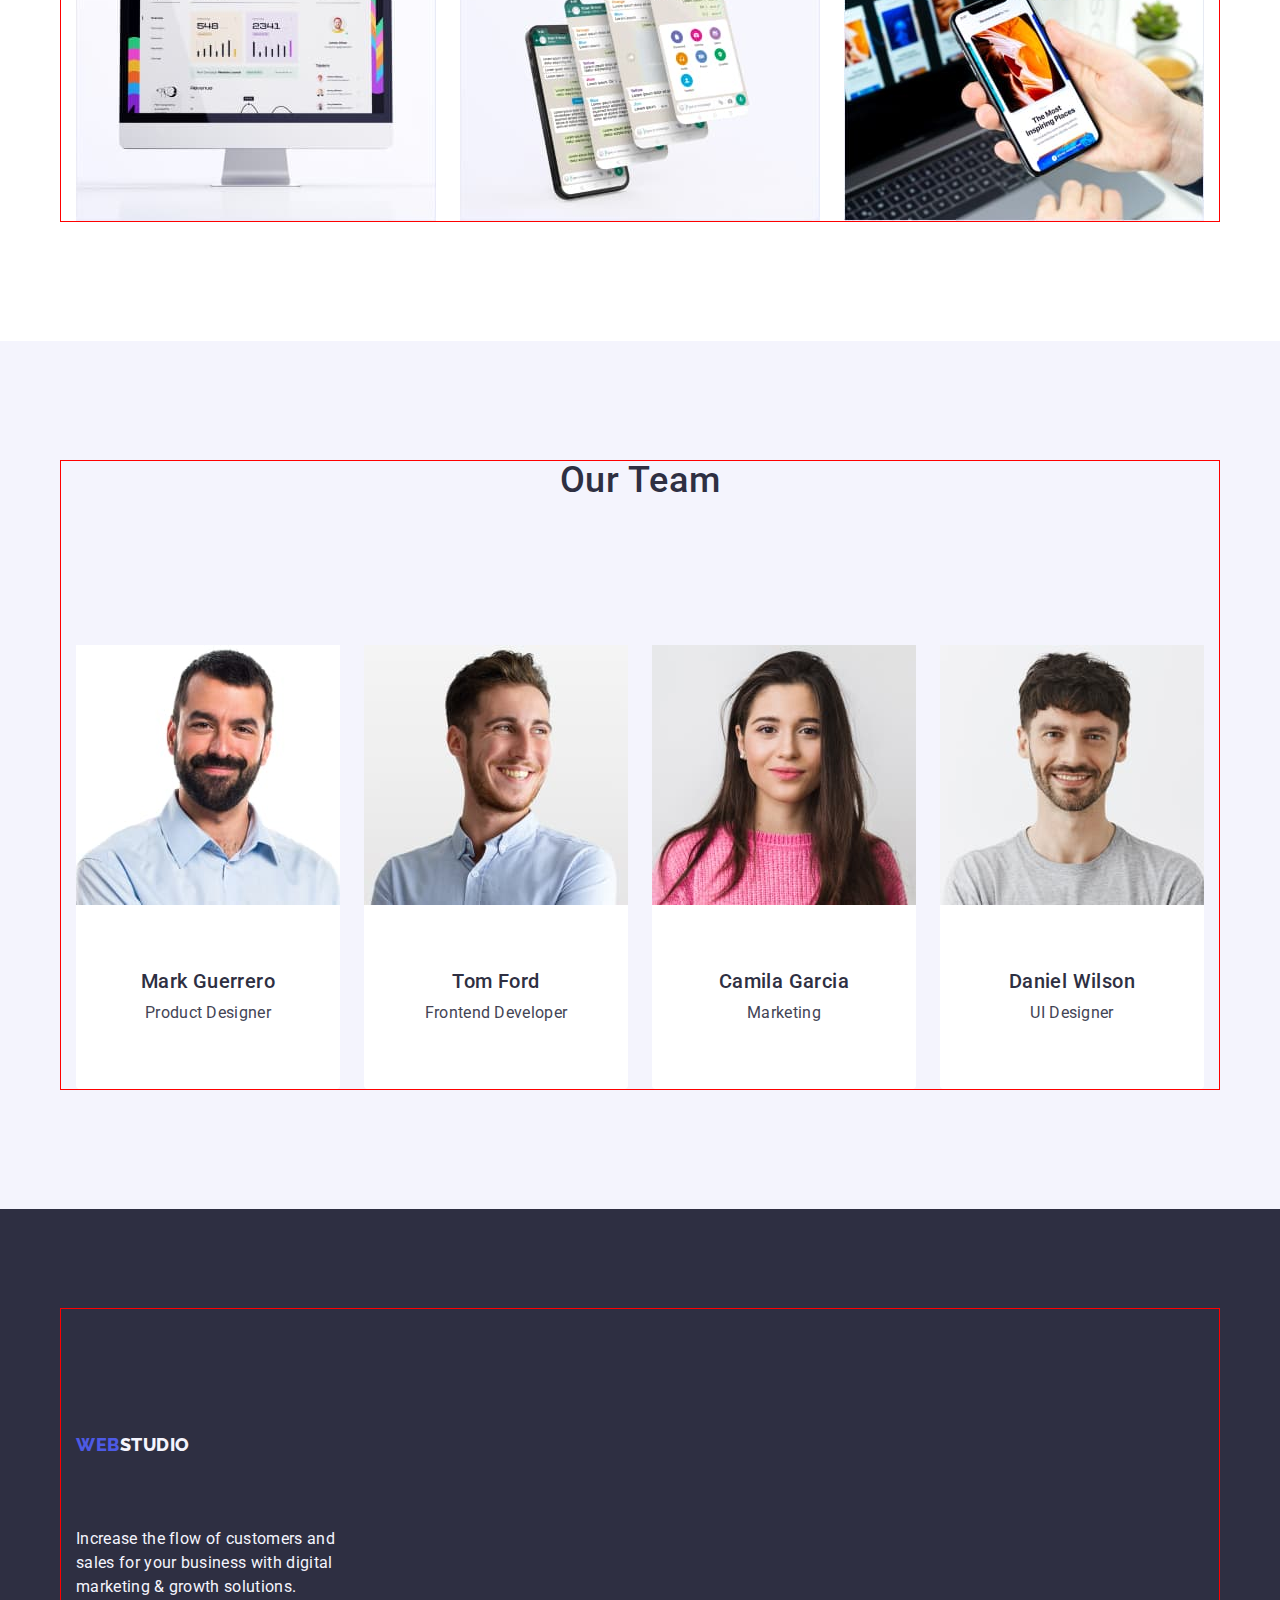
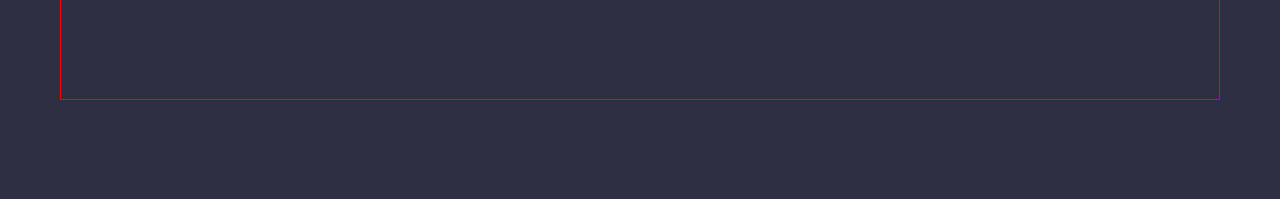
==== commit c7f57460: "first page styles" ====
--- a/index.html
+++ b/index.html
@@ -58,31 +58,31 @@
         </div>
       </section>
       <section class="ruls-section">
+        <h2 class="visually-hidden">The main rules of the company</h2>
         <div class="container ruls-container">
-          <h2 class="visually-hidden">The main rules of the company</h2>
           <ul class="list ruls-list">
-            <li>
+            <li class="ruls-item">
               <h3 class="third-title">Strategy</h3>
               <p class="paragraph">
                 Our goal is to identify the business problem to walk away with
                 the perfect and creative solution.
               </p>
             </li>
-            <li>
+            <li class="ruls-item">
               <h3 class="third-title">Punctuality</h3>
               <p class="paragraph">
                 Bring the key message to the brand's audience for the best price
                 within the shortest possible time.
               </p>
             </li>
-            <li>
+            <li class="ruls-item">
               <h3 class="third-title">Diligence</h3>
               <p class="paragraph">
                 Research and confirm brands that present the strongest digital
                 growth opportunities and minimize risk.
               </p>
             </li>
-            <li>
+            <li class="ruls-item">
               <h3 class="third-title">Technologies</h3>
               <p class="paragraph">
                 Design practice focused on digital experiences. We bring forth a
@@ -92,10 +92,10 @@
           </ul>
         </div>
       </section>
-      <section>
+      <section class="doing-section">
         <div class="container doing">
-          <h2 class="second-tittle">What are we doing</h2>
-          <ul class="list">
+          <h2 class="second-tittle doing-title">What are we doing</h2>
+          <ul class="list ruls-list">
             <li class="doing-item">
               <img
                 src="./images/desctop.jpg"
@@ -126,7 +126,7 @@
       <section class="team-section">
         <div class="container team-container">
           <h2 class="second-tittle">Our Team</h2>
-          <ul class="list">
+          <ul class="list ruls-list">
             <li class="team-list">
               <img
                 src="./images/mark-guerro.jpg"
@@ -134,8 +134,10 @@
                 width="264"
                 height="260"
               />
-              <h3 class="third-title team-title">Mark Guerrero</h3>
-              <p class="paragraph team-paragraph">Product Designer</p>
+              <div class="team-description">
+                <h3 class="third-title team-title">Mark Guerrero</h3>
+                <p class="paragraph team-paragraph">Product Designer</p>
+              </div>
             </li>
             <li class="team-list">
               <img
@@ -144,8 +146,10 @@
                 width="264"
                 height="260"
               />
-              <h3 class="third-title team-title">Tom Ford</h3>
-              <p class="paragraph team-paragraph">Frontend Developer</p>
+              <div class="team-description">
+                <h3 class="third-title team-title">Tom Ford</h3>
+                <p class="paragraph team-paragraph">Frontend Developer</p>
+              </div>
             </li>
             <li class="team-list">
               <img
@@ -154,8 +158,10 @@
                 width="264"
                 height="260"
               />
-              <h3 class="third-title team-title">Camila Garcia</h3>
-              <p class="paragraph team-paragraph">Marketing</p>
+              <div class="team-description">
+                <h3 class="third-title team-title">Camila Garcia</h3>
+                <p class="paragraph team-paragraph">Marketing</p>
+              </div>
             </li>
             <li class="team-list">
               <img
@@ -164,8 +170,10 @@
                 width="264"
                 height="260"
               />
-              <h3 class="third-title team-title">Daniel Wilson</h3>
-              <p class="paragraph team-paragraph">UI Designer</p>
+              <div class="team-description">
+                <h3 class="third-title team-title">Daniel Wilson</h3>
+                <p class="paragraph team-paragraph">UI Designer</p>
+              </div>
             </li>
           </ul>
         </div>
@@ -173,7 +181,7 @@
     </main>
     <footer class="basement">
       <div class="container footer-cotainer">
-        <a class="logo-link link" href="./index.html"
+        <a class="logo-link link footer-link" href="./index.html"
           >Web<span class="logo-span">Studio</span></a
         >
         <p class="footer-paragraph">
--- a/css/styles.css
+++ b/css/styles.css
@@ -39,6 +39,7 @@
   padding-left: 15px;
   padding-right: 15px;
   margin: 0 auto;
+  outline: 1px solid red;
 }
 
 img {
@@ -186,7 +187,32 @@
 
 .ruls-list {
   gap: 24px;
+}
+
+.ruls-item {
   width: calc((100% - 24px * 3) / 4);
+}
+
+.doing-section {
+  padding-bottom: 120px;
+}
+
+.second-tittle {
+  color: var(--navyblue-color);
+  font-size: 36px;
+  font-weight: 500;
+  line-height: 1.11;
+  letter-spacing: 0.72px;
+  text-transform: capitalize;
+  text-align: center;
+  letter-spacing: 0.02em;
+  padding-bottom: 72px;
+  max-width: 323px;
+  margin: 0 auto 72px;
+}
+
+.doing-title {
+  margin-bottom: 72px;
 }
 
 .team-paragraph {
@@ -208,6 +234,11 @@
   padding-top: 72px;
 }
 
+.portfolio-section {
+  padding-top: 96px;
+  padding-bottom: 120px;
+}
+
 .gallary-container {
   width: calc((100% - 48px) / 3);
 }
@@ -218,24 +249,8 @@
   border-top: none;
 }
 
-.second-tittle {
-  color: var(--navyblue-color);
-  font-size: 36px;
-  font-weight: 500;
-  line-height: 1.11;
-  letter-spacing: 0.72px;
-  text-transform: capitalize;
-  text-align: center;
-  letter-spacing: 0.02em;
-  padding-bottom: 72px;
-  max-width: 323px;
-  margin: 0 auto;
-}
-
 .doing-item {
-  gap: 24px;
   width: calc((100% - 24px * 2) / 3);
-  padding-bottom: 120px;
 }
 
 .gallery-title {
@@ -273,19 +288,25 @@
 }
 
 .team-section {
+  padding: 120px 0;
   background-color: var(--cloud-color);
 }
 
 .team-list {
+  border-radius: 0px 0px 4px 4px;
   background-color: var(--white-color);
-  gap: 24px;
-  width: calc((100% - 24px * 3) / 4);
+  width: calc((100% - 72px) / 4);
 }
 
 .team-title {
   padding-top: 32px;
   text-align: center;
 }
+
+.team-description {
+  padding: 32px 16px;
+}
+
 .footer-cotainer {
   padding-top: 101px;
 }
@@ -324,10 +345,16 @@
 }
 
 .basement {
+  padding: 100px 0;
   background-color: var(--navyblue-color);
   color: var(--iris-color);
 }
 
+.footer-link {
+  display: inline-block;
+  margin-bottom: 16px;
+}
+
 .basement .logo-span {
   color: var(--cloud-color);
 }
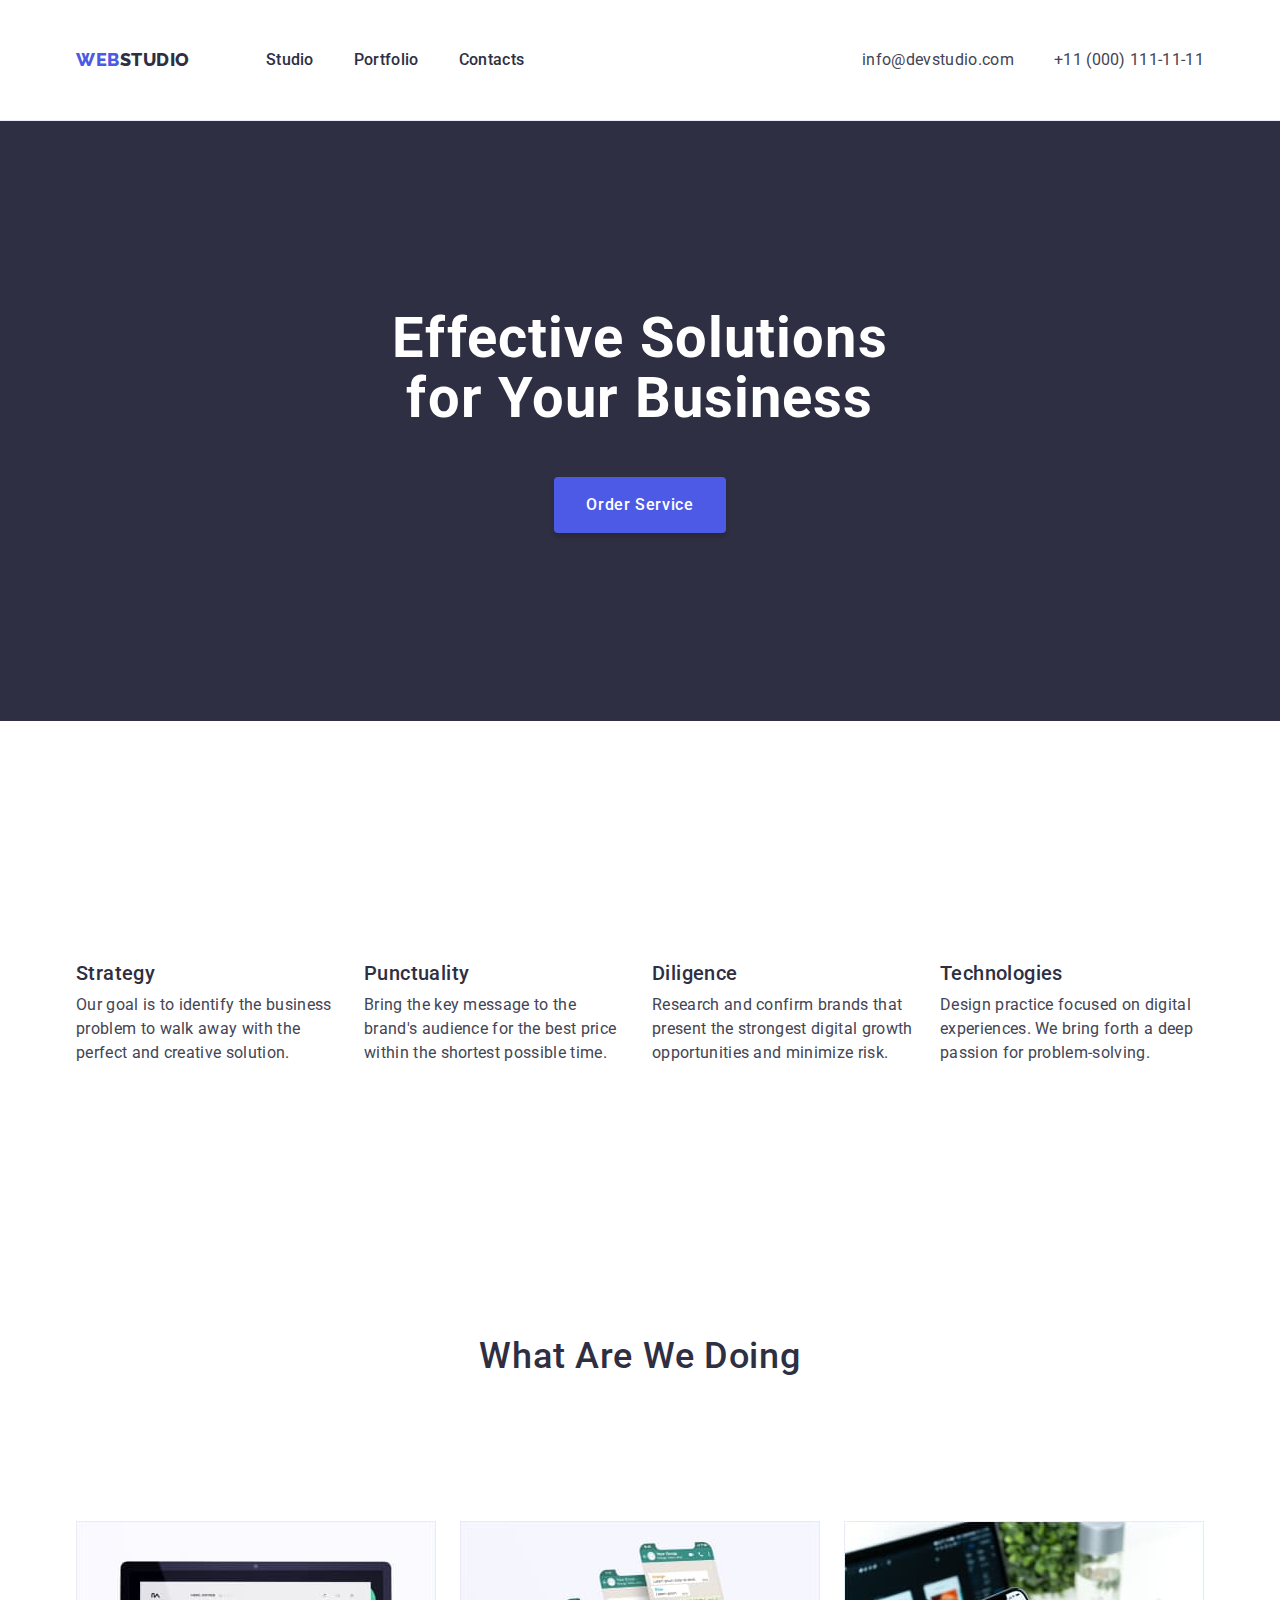
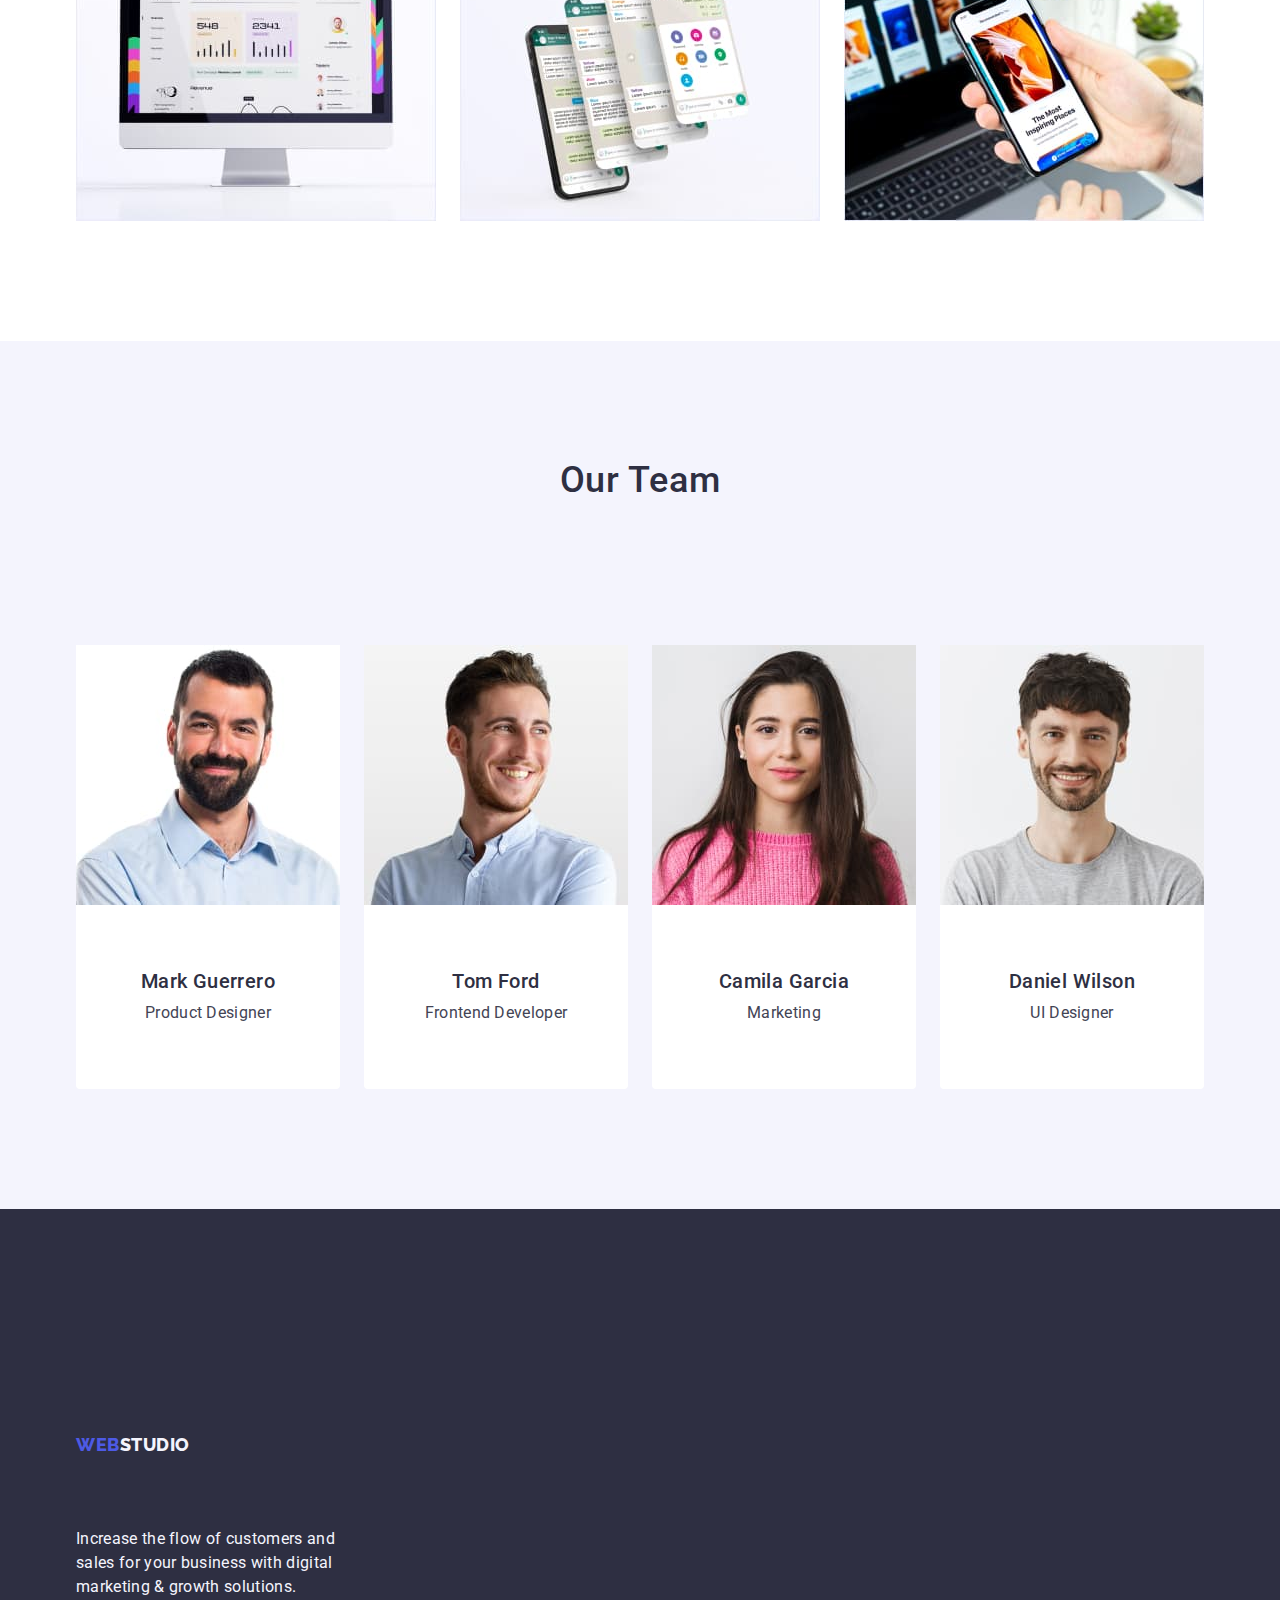
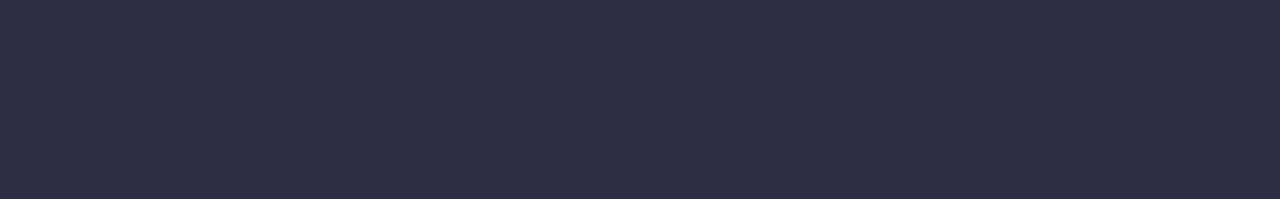
==== commit f67cfb25: "second correction" ====
--- a/index.html
+++ b/index.html
@@ -58,8 +58,9 @@
         </div>
       </section>
       <section class="ruls-section">
-        <h2 class="visually-hidden">The main rules of the company</h2>
         <div class="container ruls-container">
+          <h2 class="visually-hidden">The main rules of the company</h2>
+
           <ul class="list ruls-list">
             <li class="ruls-item">
               <h3 class="third-title">Strategy</h3>
@@ -104,7 +105,7 @@
                 height="300"
               />
             </li>
-            <li>
+            <li class="doing-item">
               <img
                 src="./images/mobiles.jpg"
                 alt="mobile phone"
@@ -112,7 +113,7 @@
                 height="300"
               />
             </li>
-            <li>
+            <li class="doing-item">
               <img
                 src="./images/mobile-desctop.jpg"
                 alt="laptop and smartphone"
--- a/css/styles.css
+++ b/css/styles.css
@@ -39,7 +39,6 @@
   padding-left: 15px;
   padding-right: 15px;
   margin: 0 auto;
-  outline: 1px solid red;
 }
 
 img {
@@ -221,9 +220,8 @@
 
 .buttons-container {
   display: flex;
-  margin: 0 auto;
+  justify-content: center;
   gap: 24px;
-  padding-top: 96px;
 }
 
 .portfolio-item-list {
@@ -263,6 +261,7 @@
   letter-spacing: 0.02em;
   padding-top: 32px;
   padding-bottom: 16px;
+  margin-bottom: 8px;
 }
 
 .third-title {
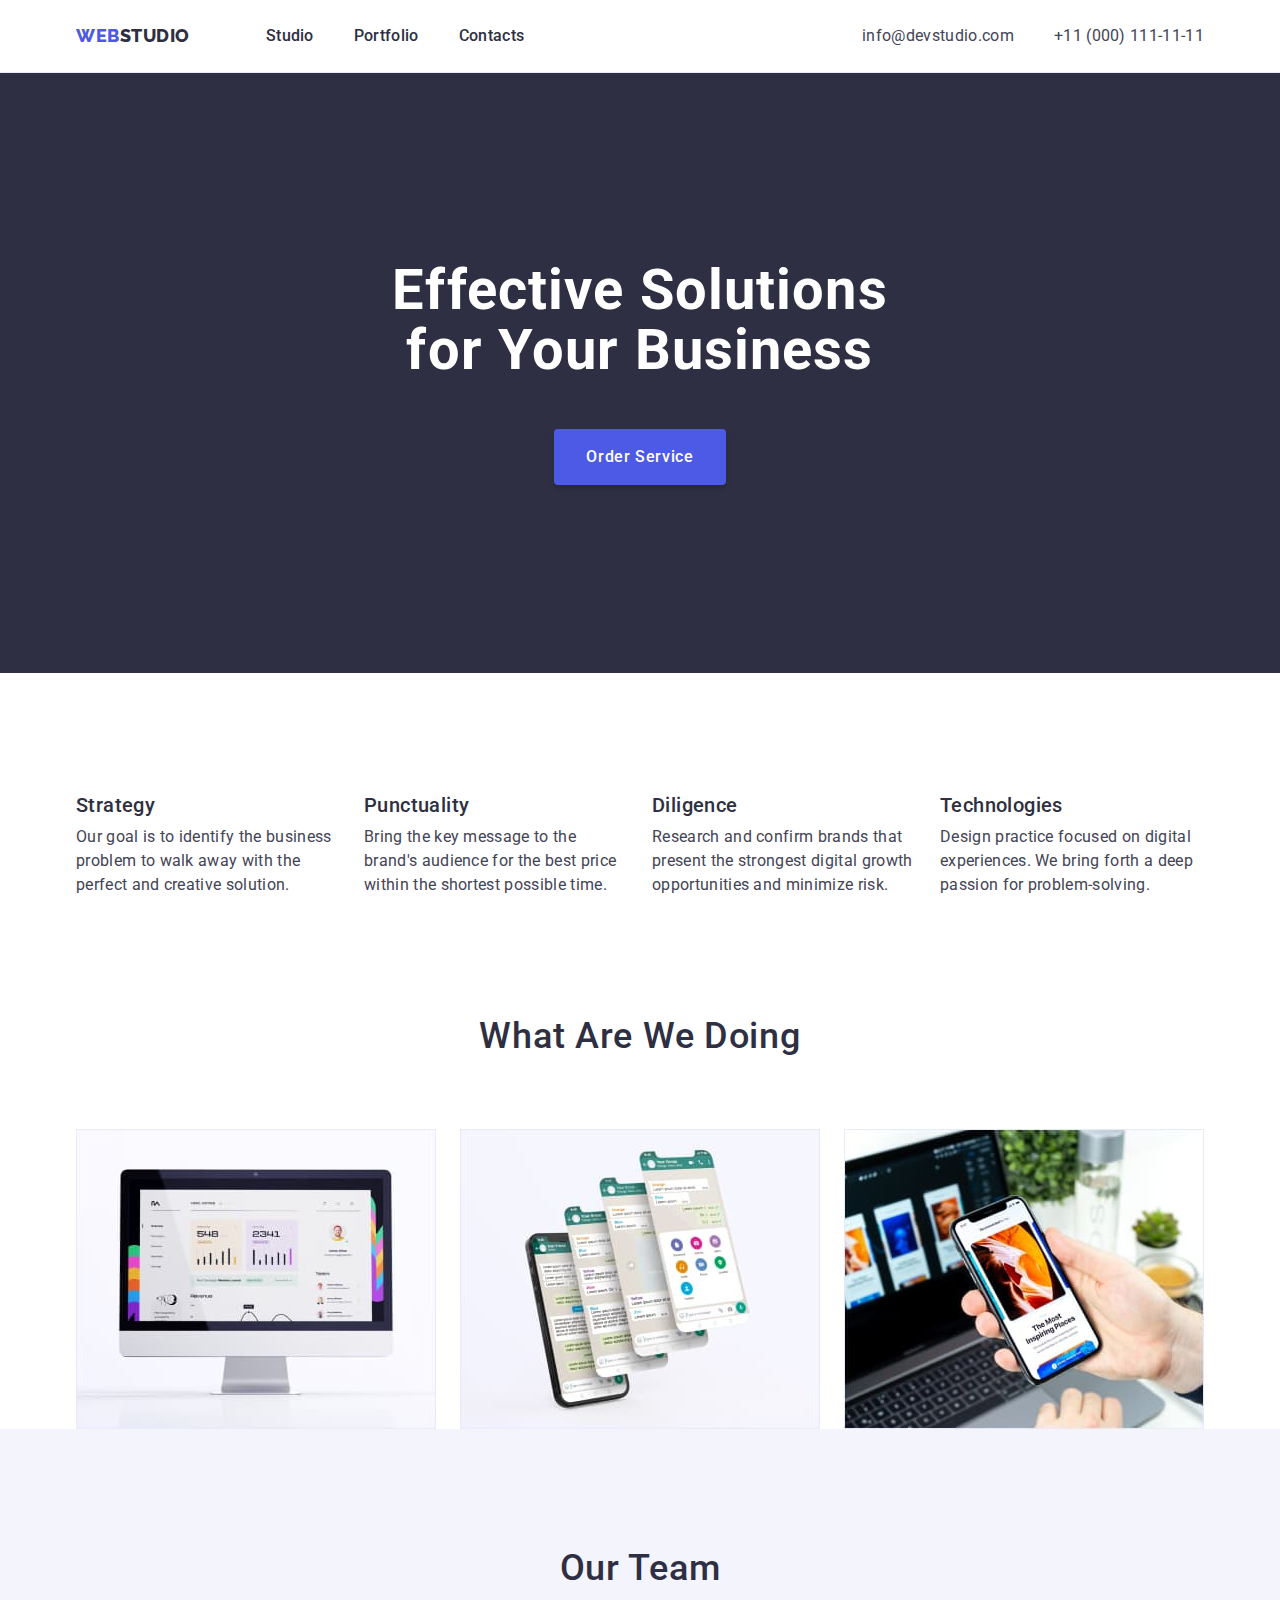
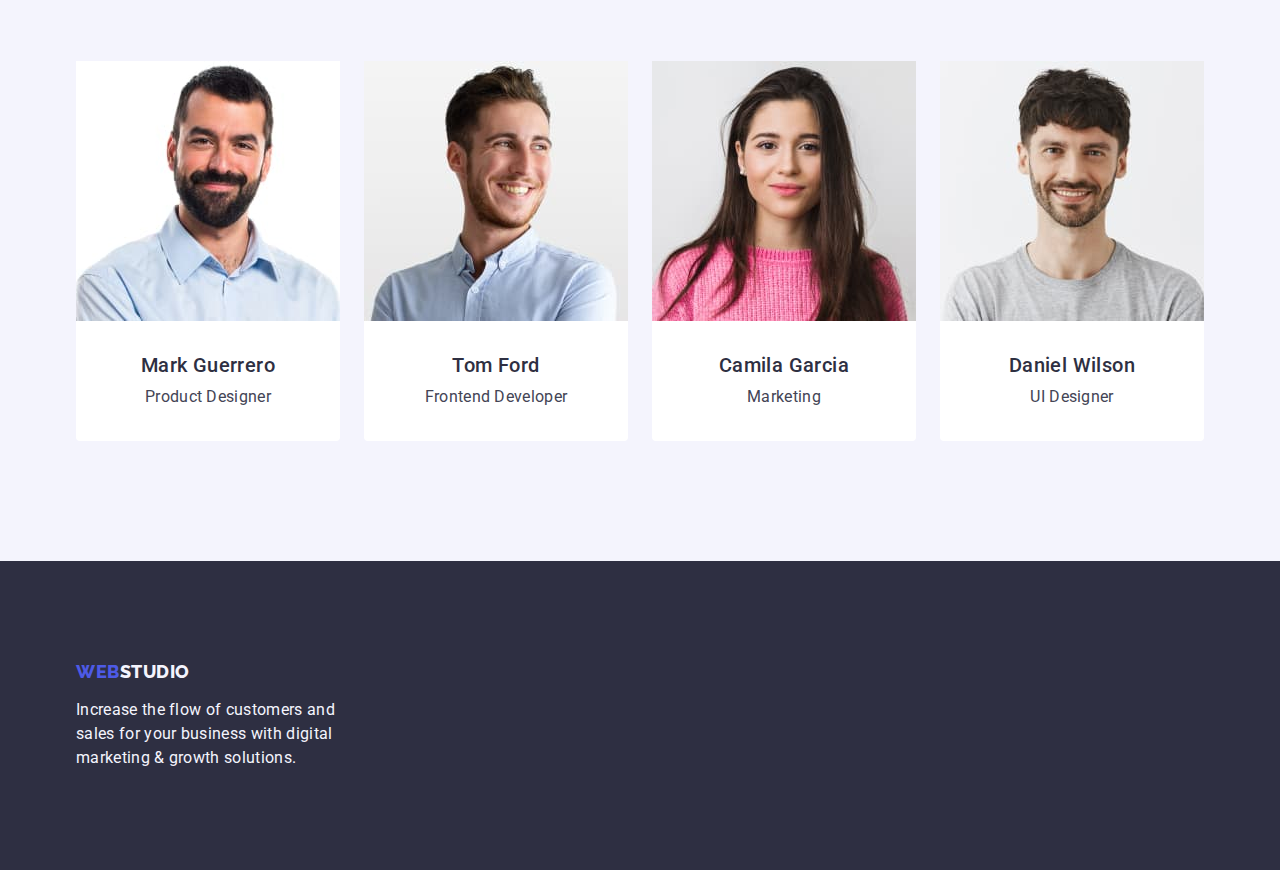
==== commit a442a9f0: "mentor correction" ====
--- a/index.html
+++ b/index.html
@@ -181,8 +181,8 @@
       </section>
     </main>
     <footer class="basement">
-      <div class="container footer-cotainer">
-        <a class="logo-link link footer-link" href="./index.html"
+      <div class="container">
+        <a class="footer-link" href="./index.html"
           >Web<span class="logo-span">Studio</span></a
         >
         <p class="footer-paragraph">
--- a/css/styles.css
+++ b/css/styles.css
@@ -60,8 +60,6 @@
 }
 
 .header {
-  padding-top: 24px;
-  padding-bottom: 24px;
   border-bottom: 1px solid var(--cornflower);
   background: var(--white-color);
 }
@@ -93,7 +91,7 @@
 }
 
 .link {
-  padding: 24px 0 24px;
+  padding: 24px 0;
   text-decoration: none;
 }
 
@@ -179,21 +177,12 @@
   border: none;
 }
 
-.ruls-container {
-  padding-top: 120px;
-  padding-bottom: 120px;
-}
-
 .ruls-list {
   gap: 24px;
 }
 
 .ruls-item {
   width: calc((100% - 24px * 3) / 4);
-}
-
-.doing-section {
-  padding-bottom: 120px;
 }
 
 .second-tittle {
@@ -205,8 +194,6 @@
   text-transform: capitalize;
   text-align: center;
   letter-spacing: 0.02em;
-  padding-bottom: 72px;
-  max-width: 323px;
   margin: 0 auto 72px;
 }
 
@@ -222,6 +209,7 @@
   display: flex;
   justify-content: center;
   gap: 24px;
+  margin-bottom: 72px;
 }
 
 .portfolio-item-list {
@@ -229,7 +217,6 @@
   flex-wrap: wrap;
   column-gap: 24px;
   row-gap: 48px;
-  padding-top: 72px;
 }
 
 .portfolio-section {
@@ -259,8 +246,6 @@
   letter-spacing: 0.72px;
   text-transform: capitalize;
   letter-spacing: 0.02em;
-  padding-top: 32px;
-  padding-bottom: 16px;
   margin-bottom: 8px;
 }
 
@@ -278,7 +263,6 @@
   font-size: 16px;
   line-height: 1.5;
   letter-spacing: 0.32px;
-  padding-bottom: 32px;
 }
 
 .order-button:hover,
@@ -298,7 +282,6 @@
 }
 
 .team-title {
-  padding-top: 32px;
   text-align: center;
 }
 
@@ -306,16 +289,10 @@
   padding: 32px 16px;
 }
 
-.footer-cotainer {
-  padding-top: 101px;
-}
-
 .footer-paragraph {
   color: var(--cloud-color);
   line-height: 1.5;
   letter-spacing: 0.02em;
-  padding-top: 32px;
-  padding-bottom: 100px;
   max-width: 264px;
 }
 
@@ -341,6 +318,7 @@
 .menu-button:focus {
   color: var(--white-color);
   background-color: var(--ocean-color);
+  border: 1px solid transparent;
 }
 
 .basement {
@@ -352,6 +330,14 @@
 .footer-link {
   display: inline-block;
   margin-bottom: 16px;
+  font-family: "Raleway", sans-serif;
+  font-size: 18px;
+  line-height: 1.17;
+  color: var(--iris-color);
+  letter-spacing: 0.03em;
+  text-transform: uppercase;
+  font-weight: 800;
+  text-decoration: none;
 }
 
 .basement .logo-span {
